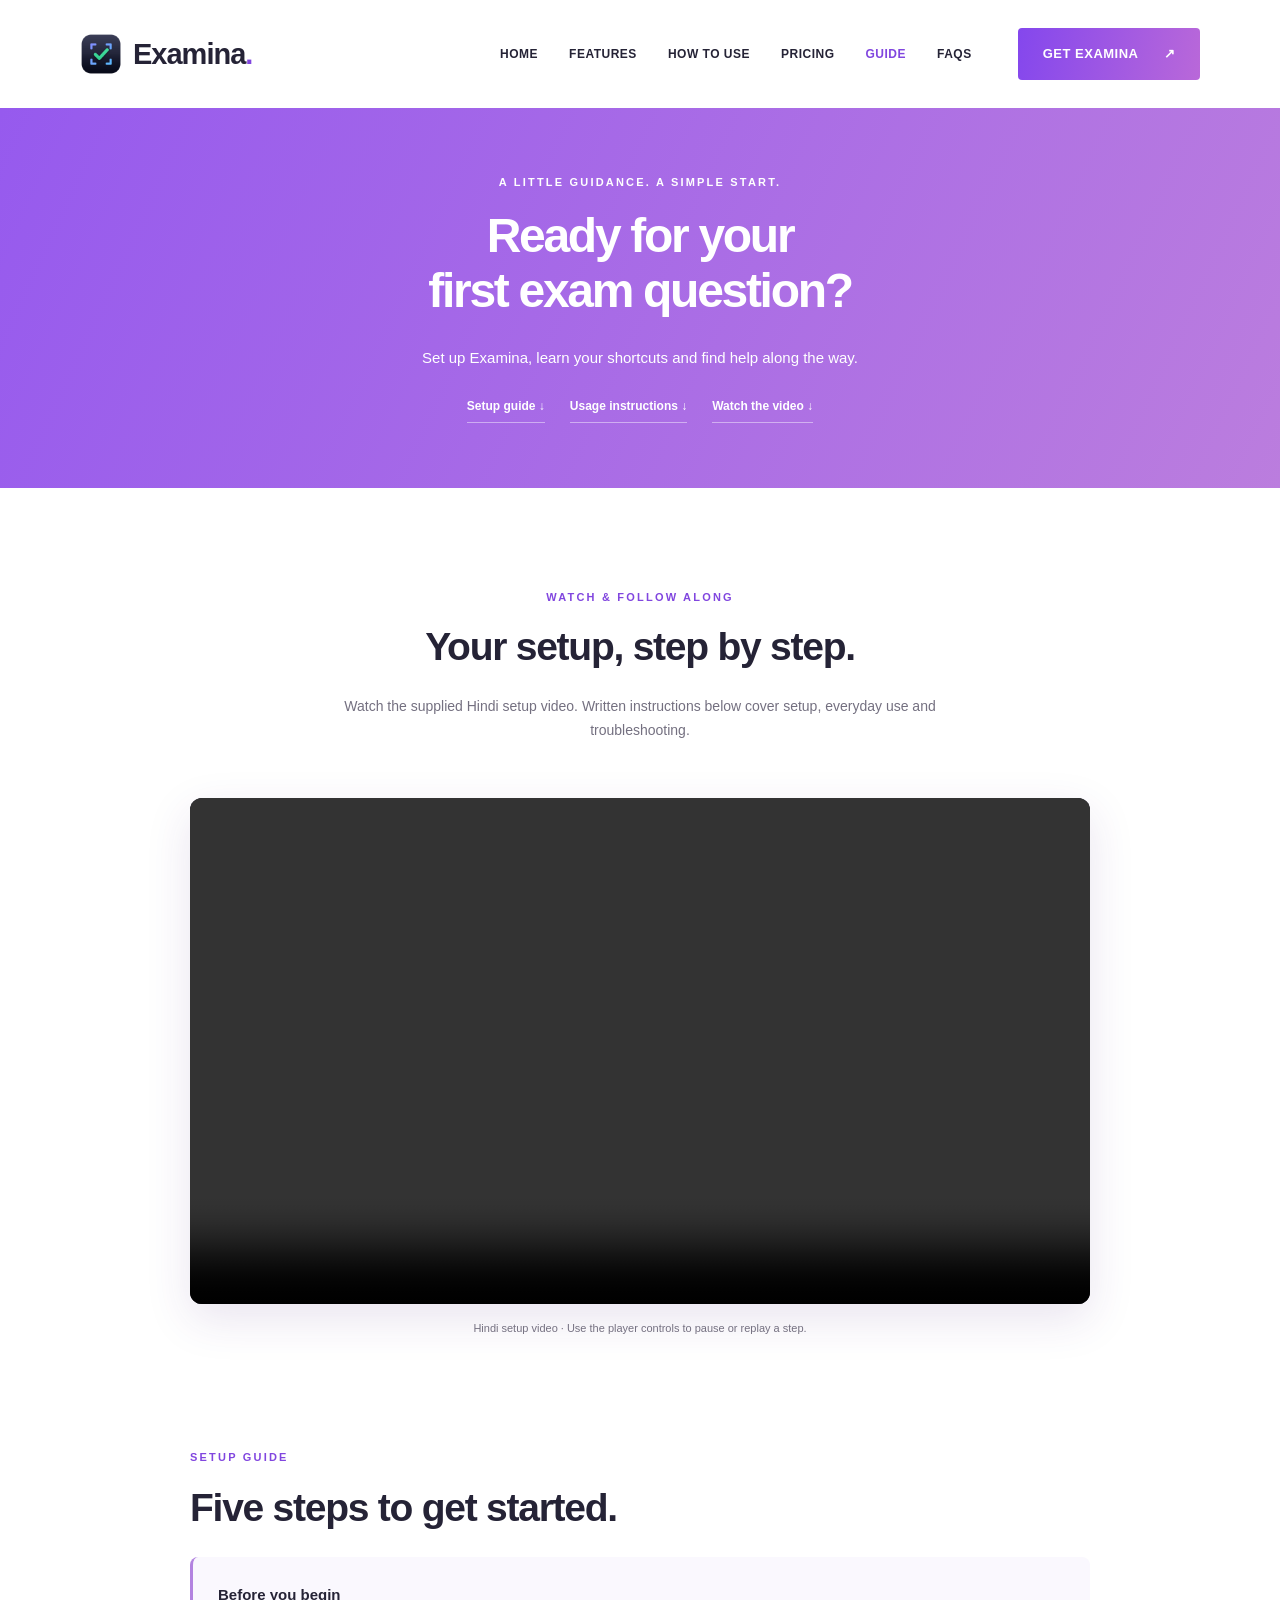
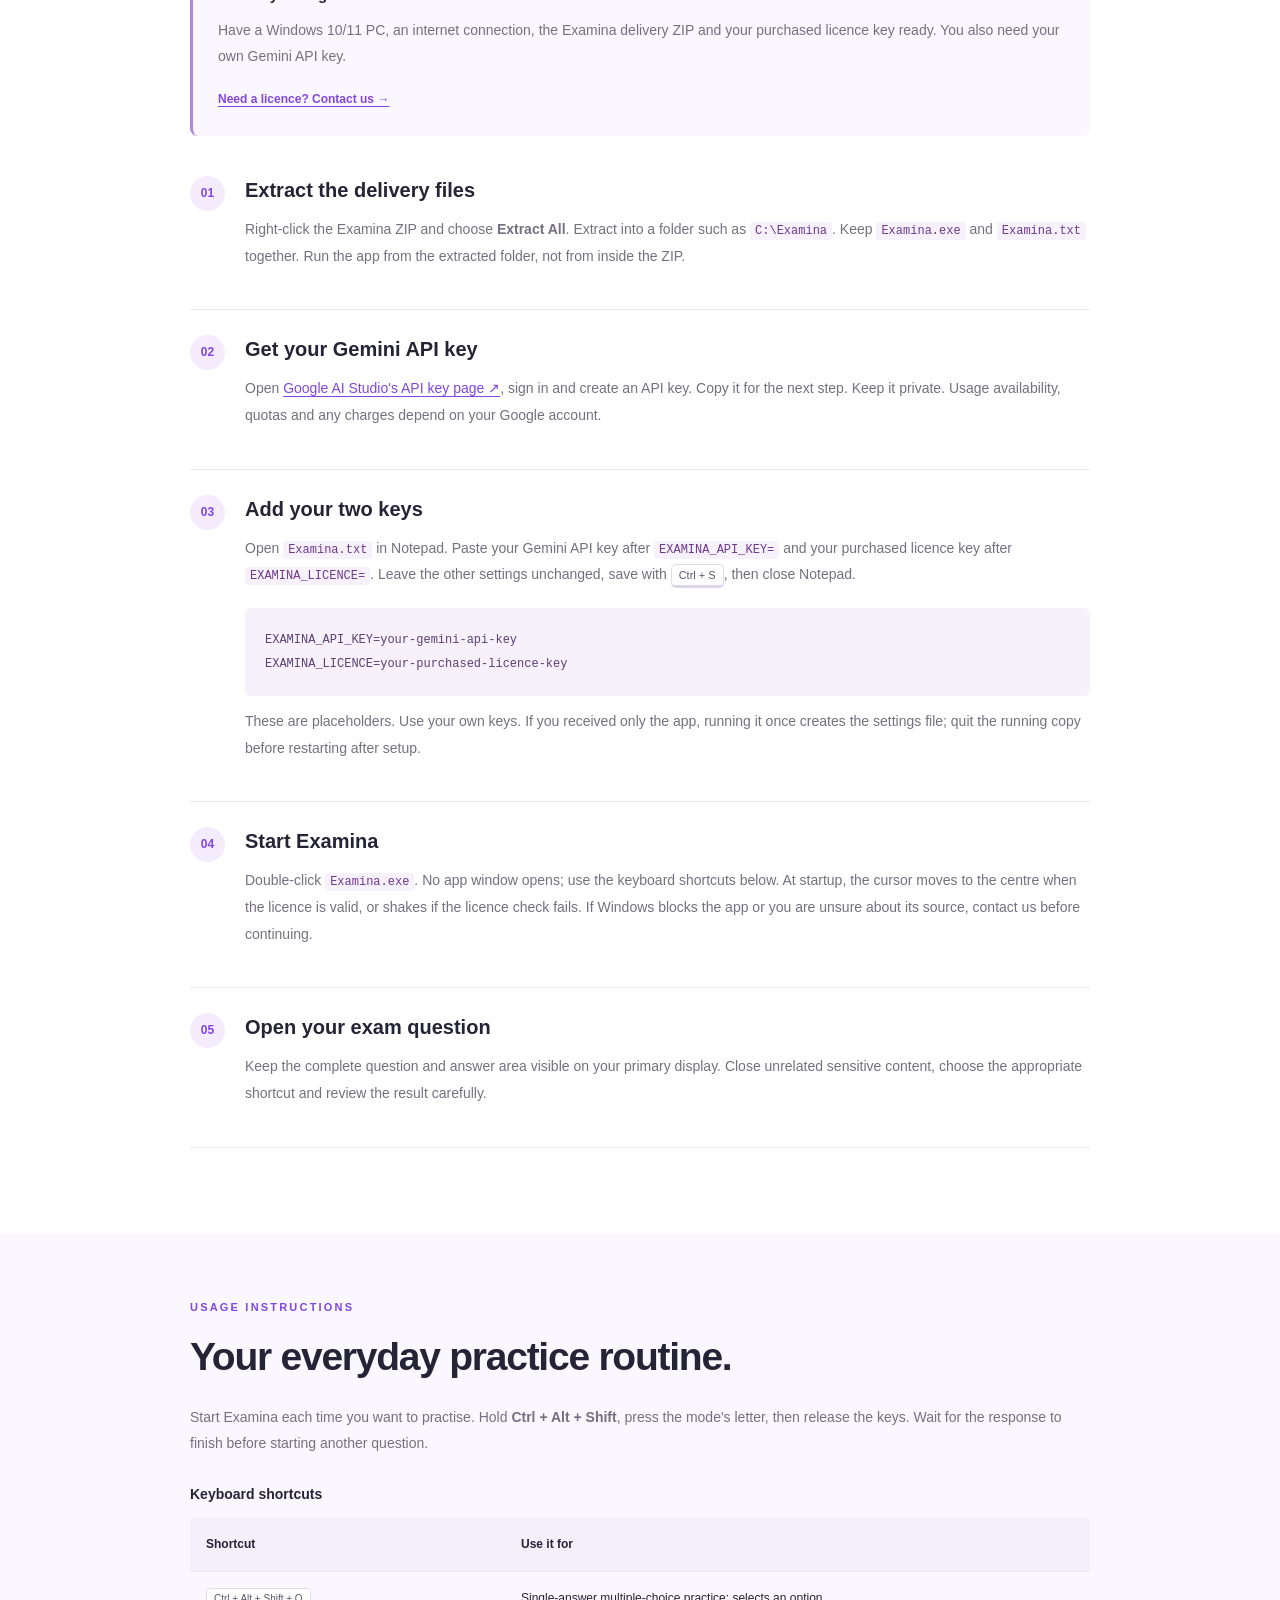
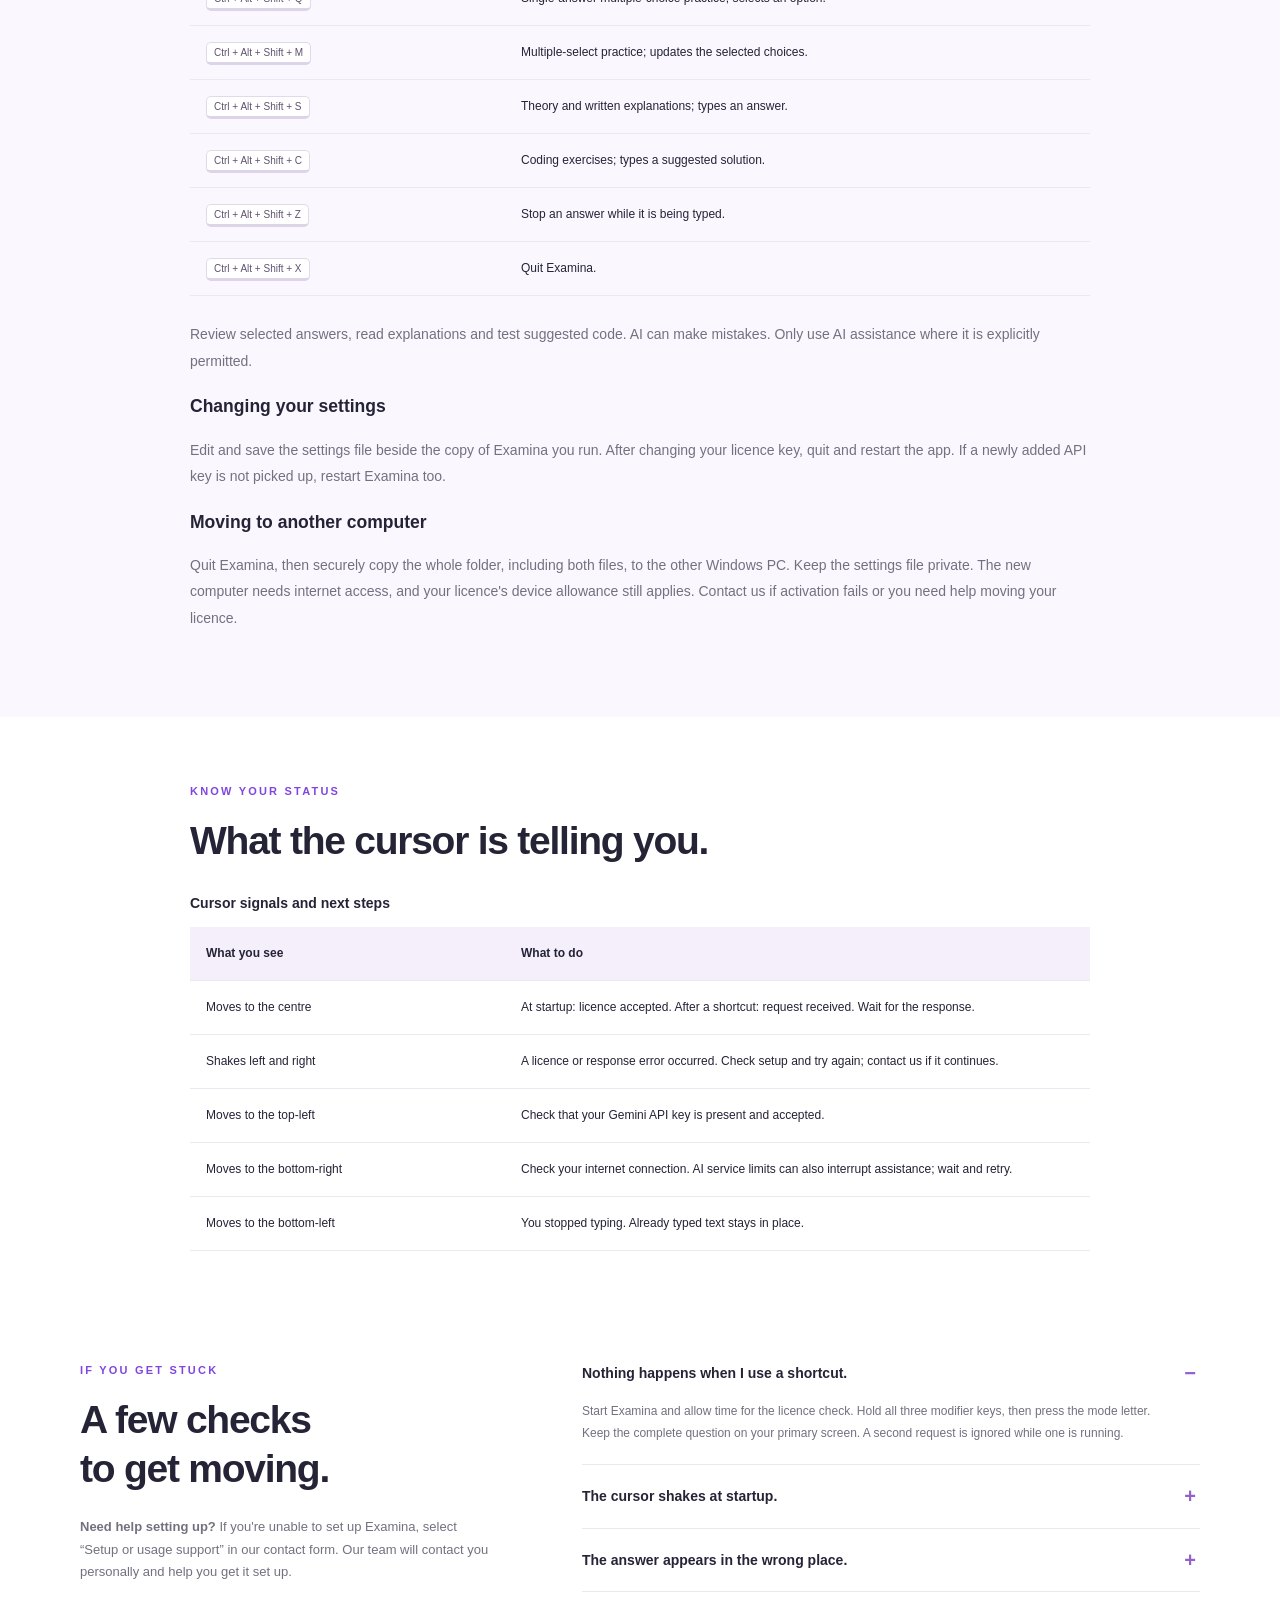
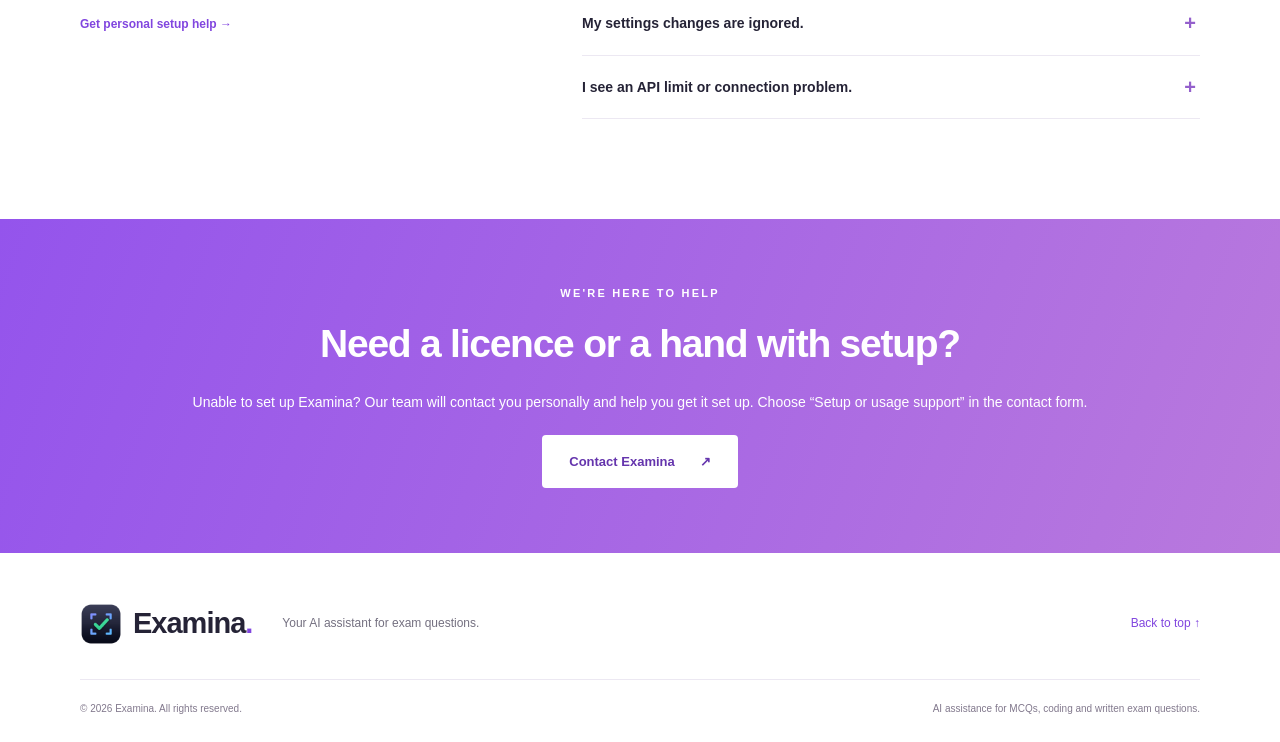
==== guide.html @ 172c23e8 "feat: publish Examina marketing website" ====
<!doctype html>
<html lang="en">
<head>
<meta charset="utf-8"><meta name="viewport" content="width=device-width, initial-scale=1">
<meta name="description" content="Set up Examina on Windows, watch the Hindi setup video, learn the answer shortcuts and find help with common problems.">
<meta name="theme-color" content="#9254ee"><title>Setup &amp; Usage Guide | Examina</title>
<link rel="icon" href="assets/examina.ico" type="image/x-icon"><link rel="stylesheet" href="styles.css"><script src="script.js" defer></script>
</head>
<body>
<a class="skip-link" href="#main">Skip to content</a>
<header><a class="brand" href="index.html#home" aria-label="Examina home"><img class="brand-icon" src="assets/examina.ico" alt="" width="42" height="42">Examina<span class="brand-dot">.</span></a><button class="menu-toggle" aria-label="Open navigation" aria-expanded="false" aria-controls="navigation">Menu <span aria-hidden="true">☰</span></button><nav id="navigation" aria-label="Main navigation"><a href="index.html#home">Home</a><a href="index.html#features">Features</a><a href="index.html#usage">How to use</a><a href="pricing.html">Pricing</a><a href="guide.html" aria-current="page">Guide</a><a href="index.html#faq">FAQs</a><a class="button small" href="index.html#contact">Get Examina <span aria-hidden="true">↗</span></a></nav></header>
<main id="main">
<section class="guide-hero" id="top"><div class="eyebrow light">A LITTLE GUIDANCE. A SIMPLE START.</div><h1>Ready for your<br>first exam question?</h1><p>Set up Examina, learn your shortcuts and find help along the way.</p><div class="guide-links"><a href="#setup">Setup guide ↓</a><a href="#instructions">Usage instructions ↓</a><a href="#video">Watch the video ↓</a></div></section>
<section class="section guide-video" id="video"><div class="section-heading"><div class="eyebrow">WATCH &amp; FOLLOW ALONG</div><h2>Your setup, step by step.</h2><p>Watch the supplied Hindi setup video. Written instructions below cover setup, everyday use and troubleshooting.</p></div><video controls playsinline preload="metadata" aria-label="Examina setup guide video in Hindi"><source src="assets/Examina_सेटअप_गाइड.mp4" type="video/mp4">Your browser cannot play this video. <a href="assets/Examina_सेटअप_गाइड.mp4">Open the setup video</a>, or follow the written guide below.</video><p class="video-note">Hindi setup video · Use the player controls to pause or replay a step.</p></section>
<section class="section guide-content" id="setup"><div class="eyebrow">SETUP GUIDE</div><h2>Five steps to get started.</h2><div class="guide-requirements"><strong>Before you begin</strong><p>Have a Windows 10/11 PC, an internet connection, the Examina delivery ZIP and your purchased licence key ready. You also need your own Gemini API key.</p><a class="inline-link" href="index.html#contact">Need a licence? Contact us →</a></div><ol class="guide-steps"><li><h3>Extract the delivery files</h3><p>Right-click the Examina ZIP and choose <strong>Extract All</strong>. Extract into a folder such as <code>C:\Examina</code>. Keep <code>Examina.exe</code> and <code>Examina.txt</code> together. Run the app from the extracted folder, not from inside the ZIP.</p></li><li><h3>Get your Gemini API key</h3><p>Open <a href="https://aistudio.google.com/apikey" target="_blank" rel="noopener noreferrer">Google AI Studio's API key page ↗</a>, sign in and create an API key. Copy it for the next step. Keep it private. Usage availability, quotas and any charges depend on your Google account.</p></li><li><h3>Add your two keys</h3><p>Open <code>Examina.txt</code> in Notepad. Paste your Gemini API key after <code>EXAMINA_API_KEY=</code> and your purchased licence key after <code>EXAMINA_LICENCE=</code>. Leave the other settings unchanged, save with <kbd>Ctrl + S</kbd>, then close Notepad.</p><pre aria-label="Example settings using placeholders">EXAMINA_API_KEY=your-gemini-api-key
EXAMINA_LICENCE=your-purchased-licence-key</pre><p>These are placeholders. Use your own keys. If you received only the app, running it once creates the settings file; quit the running copy before restarting after setup.</p></li><li><h3>Start Examina</h3><p>Double-click <code>Examina.exe</code>. No app window opens; use the keyboard shortcuts below. At startup, the cursor moves to the centre when the licence is valid, or shakes if the licence check fails. If Windows blocks the app or you are unsure about its source, contact us before continuing.</p></li><li><h3>Open your exam question</h3><p>Keep the complete question and answer area visible on your primary display. Close unrelated sensitive content, choose the appropriate shortcut and review the result carefully.</p></li></ol></section>
<section class="shortcuts-section" id="instructions"><div class="section guide-content"><div class="eyebrow">USAGE INSTRUCTIONS</div><h2>Your everyday practice routine.</h2><p>Start Examina each time you want to practise. Hold <strong>Ctrl + Alt + Shift</strong>, press the mode's letter, then release the keys. Wait for the response to finish before starting another question.</p><div class="table-scroll"><table class="guide-table"><caption>Keyboard shortcuts</caption><thead><tr><th scope="col">Shortcut</th><th scope="col">Use it for</th></tr></thead><tbody><tr><td><kbd>Ctrl + Alt + Shift + Q</kbd></td><td>Single-answer multiple-choice practice; selects an option.</td></tr><tr><td><kbd>Ctrl + Alt + Shift + M</kbd></td><td>Multiple-select practice; updates the selected choices.</td></tr><tr><td><kbd>Ctrl + Alt + Shift + S</kbd></td><td>Theory and written explanations; types an answer.</td></tr><tr><td><kbd>Ctrl + Alt + Shift + C</kbd></td><td>Coding exercises; types a suggested solution.</td></tr><tr><td><kbd>Ctrl + Alt + Shift + Z</kbd></td><td>Stop an answer while it is being typed.</td></tr><tr><td><kbd>Ctrl + Alt + Shift + X</kbd></td><td>Quit Examina.</td></tr></tbody></table></div><p>Review selected answers, read explanations and test suggested code. AI can make mistakes. Only use AI assistance where it is explicitly permitted.</p><h3>Changing your settings</h3><p>Edit and save the settings file beside the copy of Examina you run. After changing your licence key, quit and restart the app. If a newly added API key is not picked up, restart Examina too.</p><h3>Moving to another computer</h3><p>Quit Examina, then securely copy the whole folder, including both files, to the other Windows PC. Keep the settings file private. The new computer needs internet access, and your licence's device allowance still applies. Contact us if activation fails or you need help moving your licence.</p></div></section>
<section class="section guide-content" id="cursor-signals"><div class="eyebrow">KNOW YOUR STATUS</div><h2>What the cursor is telling you.</h2><div class="table-scroll"><table class="guide-table"><caption>Cursor signals and next steps</caption><thead><tr><th scope="col">What you see</th><th scope="col">What to do</th></tr></thead><tbody><tr><td>Moves to the centre</td><td>At startup: licence accepted. After a shortcut: request received. Wait for the response.</td></tr><tr><td>Shakes left and right</td><td>A licence or response error occurred. Check setup and try again; contact us if it continues.</td></tr><tr><td>Moves to the top-left</td><td>Check that your Gemini API key is present and accepted.</td></tr><tr><td>Moves to the bottom-right</td><td>Check your internet connection. AI service limits can also interrupt assistance; wait and retry.</td></tr><tr><td>Moves to the bottom-left</td><td>You stopped typing. Already typed text stays in place.</td></tr></tbody></table></div></section>
<section class="section faq guide-faq" id="help"><div><div class="eyebrow">IF YOU GET STUCK</div><h2>A few checks<br>to get moving.</h2><p><strong>Need help setting up?</strong> If you're unable to set up Examina, select “Setup or usage support” in our contact form. Our team will contact you personally and help you get it set up.</p><a class="inline-link" href="index.html?plan=support#contact">Get personal setup help →</a></div><div class="faq-list"><details open><summary>Nothing happens when I use a shortcut.</summary><p>Start Examina and allow time for the licence check. Hold all three modifier keys, then press the mode letter. Keep the complete question on your primary screen. A second request is ignored while one is running.</p></details><details><summary>The cursor shakes at startup.</summary><p>Check your internet connection and the licence key in Examina.txt. Save the file, quit and restart Examina. If it continues, contact us about validity or device allowance. Do not send your keys in the contact form.</p></details><details><summary>The answer appears in the wrong place.</summary><p>Stop typing with Ctrl + Alt + Shift + Z. Make sure the question and answer field are fully visible on your primary display before trying again. Review all answers before using them.</p></details><details><summary>My settings changes are ignored.</summary><p>Save Examina.txt and make sure it is beside the Examina.exe you actually started. Quit and restart after a licence change or if a newly added key is not picked up.</p></details><details><summary>I see an API limit or connection problem.</summary><p>Check your internet connection and your API account's usage limits. Wait before retrying. If the issue continues, contact us with a description of what happened, without sharing API keys, licence keys or sensitive screen content.</p></details></div></section>
<section class="purchase-section"><div class="eyebrow light">WE'RE HERE TO HELP</div><h2>Need a licence or a hand with setup?</h2><p>Unable to set up Examina? Our team will contact you personally and help you get it set up. Choose “Setup or usage support” in the contact form.</p><a class="button white" href="index.html#contact">Contact Examina <span aria-hidden="true">↗</span></a></section>
</main><footer><div class="footer-top"><a class="brand" href="index.html#home"><img class="brand-icon" src="assets/examina.ico" alt="" width="42" height="42">Examina<span class="brand-dot">.</span></a><p>Your AI assistant for exam questions.</p><a href="#top">Back to top ↑</a></div><div class="footer-bottom"><span>© <span id="year">2026</span> Examina. All rights reserved.</span><span>AI assistance for MCQs, coding and written exam questions.</span></div></footer>
</body></html>
---- styles.css ----
:root{--ink:#252336;--muted:#747080;--purple:#8146df;--line:#ece8f2;--soft:#faf8fe}*{box-sizing:border-box}html{scroll-behavior:smooth;scroll-padding-top:30px}body{margin:0;color:var(--ink);background:#fff;font-family:"Segoe UI",Arial,sans-serif;font-size:15px;line-height:1.75}a{color:inherit;text-decoration:none}button,input,textarea{font:inherit}a:focus-visible,button:focus-visible,summary:focus-visible{outline:3px solid #6730bd;outline-offset:5px}header{max-width:1180px;height:108px;padding:0 30px;margin:auto;display:flex;align-items:center;justify-content:space-between}.brand{display:flex;align-items:center;font-size:29px;font-weight:750;letter-spacing:-1px}.brand-icon{display:block;width:42px;height:42px;object-fit:contain;flex-shrink:0;margin-right:11px}.brand-dot{color:var(--purple)}nav{display:flex;align-items:center;gap:31px;font-size:12px;font-weight:650;text-transform:uppercase;letter-spacing:.5px}nav>a:hover,.inline-link:hover{color:var(--purple)}.button{display:inline-flex;align-items:center;justify-content:center;gap:25px;padding:17px 27px;border:0;border-radius:4px;background:linear-gradient(100deg,#8447ed,#b968d9);color:#fff;font-weight:650;font-size:13px;line-height:1.5;cursor:pointer;transition:transform .2s,box-shadow .2s}.button:hover{transform:translateY(-2px);box-shadow:0 8px 25px #7937ce26}.button.small{padding:16px 25px;margin-left:15px}.button.white{background:#fff;color:#6535ad}.menu-toggle{display:none}.hero{position:relative;isolation:isolate;overflow:hidden;background:linear-gradient(115deg,#9863f2 5%,#a16aee 50%,#c785e5 100%);color:#fff}.hero:before,.hero:after{content:"";position:absolute;z-index:-1;width:145%;height:950px;border-radius:50%;pointer-events:none;transform:rotate(-28deg);top:-690px;left:-35%;background:#e7b3ee70;box-shadow:0 45px 0 #ce99ed45,0 95px 0 #bc83ed30}.hero:after{width:100%;height:900px;left:45%;top:100px;background:#8d4ce81c;box-shadow:0 -40px 0 #be8af02a}.hero-inner{max-width:1180px;min-height:650px;margin:auto;padding:90px 30px 85px;display:grid;grid-template-columns:1fr 1.12fr;align-items:center;gap:65px}.eyebrow{font-size:11px;font-weight:750;letter-spacing:2.2px;color:var(--purple);margin-bottom:16px}.eyebrow.light{color:#fff}h1{font-size:clamp(40px,4.2vw,58px);font-weight:550;letter-spacing:-2.3px;line-height:1.15;margin:0 0 26px}h1 em{font-style:normal;color:#fff}h2{font-size:39px;line-height:1.25;letter-spacing:-1.25px;font-weight:600;margin:0 0 22px}h3{line-height:1.4}p{color:var(--muted);margin:0 0 20px}.hero-copy>p{color:#fff;max-width:390px;font-size:16px;line-height:1.9}.hero-actions{display:flex;align-items:center;gap:24px;margin-top:32px;flex-wrap:wrap}.text-link{display:flex;align-items:center;gap:10px;font-size:13px;font-weight:600}.play{border:1px solid #ffffff80;border-radius:50%;width:32px;height:32px;display:grid;place-items:center}.hero-footnote{display:flex;gap:24px;margin-top:32px;font-size:12px;color:#fff}.practice-scene{position:relative;min-width:0;padding:30px 0}.practice-paper{background:#fff;color:var(--ink);border-radius:10px;box-shadow:0 30px 70px #50258c38;transform:rotate(-3deg);border:6px solid #ffffff45;background-clip:padding-box}.paper-top{display:flex;justify-content:space-between;gap:10px;align-items:center;padding:13px 17px;background:#f5f2fa;border-radius:5px 5px 0 0;font-size:9px;color:#80758f;letter-spacing:1px}.paper-dots{color:#c5a6ea;letter-spacing:2px}.paper-content{padding:27px}.practice-meta{display:flex;align-items:center;justify-content:space-between;gap:10px;color:#8d8798;font-size:8px;letter-spacing:.7px}.badge{padding:4px 9px;border-radius:20px;background:#edf8f1;color:#398458;white-space:nowrap}.paper-content h3{font-size:29px;font-weight:600;letter-spacing:-.9px;margin:18px 0}.sample-question{font-size:12px;line-height:1.7;color:#625d70}.sample-option{font-size:11px;display:flex;align-items:center;gap:11px;padding:10px 12px;border:1px solid #ece7f3;border-radius:5px;margin:9px 0}.sample-option>span{display:grid;place-items:center;border:1px solid #ddd6e7;border-radius:50%;height:21px;width:21px;font-size:9px}.sample-option.selected{background:#f5edff;border-color:#c5a0ef;color:#6930b0}.selected b{margin-left:auto}.sample-note{display:flex;gap:12px;margin-top:21px;padding-top:18px;border-top:1px solid var(--line);color:#9860da}.sample-note p{font-size:10px;line-height:1.8;margin:0}.sample-note strong{color:#5b506d;font-weight:600}.floating-label{position:absolute;right:-15px;top:1px;background:#fff;color:#625273;box-shadow:0 8px 25px #6426ad20;border-radius:5px;padding:12px 20px;transform:rotate(3deg);z-index:1;font-size:12px}.floating-label span{color:#8b49df;font-size:20px;margin-right:8px}.shortcut-chip{position:relative;display:flex;align-items:center;justify-content:center;flex-wrap:wrap;gap:5px;background:#fff;color:#81738f;border-radius:6px;padding:14px;box-shadow:0 15px 35px #50258c26;margin:-5px 20px 0;transform:rotate(2deg);font-size:10px}.shortcut-chip>span{margin-left:8px}kbd{font-family:inherit;border:1px solid #e1dae9;border-bottom:3px solid #ddd4e9;border-radius:5px;background:#fff;padding:4px 7px;font-size:11px;color:#61526f;white-space:nowrap}.illustration-caption{color:#fff;text-align:center;font-size:10px;margin:20px 0 0}.use-notice{max-width:1120px;margin:0 auto;padding:28px 0;display:flex;gap:16px;align-items:center;border-bottom:1px solid var(--line)}.notice-icon{flex-shrink:0;border-radius:50%;width:33px;height:33px;display:grid;place-items:center;background:#f3ebfe;color:#7b41cb;font-weight:700}.use-notice p{font-size:12px;margin:0;flex:1}.use-notice strong{color:#564567}.use-notice a{font-size:11px;color:var(--purple);white-space:nowrap}.section{max-width:1180px;padding:100px 30px;margin:auto}.section-heading{text-align:center;max-width:630px;margin:0 auto 55px}.section-heading p{font-size:14px}.feature-grid{display:grid;grid-template-columns:repeat(3,1fr);gap:30px}.feature-grid article{padding:10px 24px 15px;text-align:center}.feature-icon{font-size:30px;color:#a469dd;display:grid;place-items:center;background:#f7f1fd;border-radius:18px;height:65px;width:65px;margin:0 auto 25px}.feature-grid h3{font-size:19px;font-weight:600;margin:0 0 17px}.feature-grid p{font-size:13px;line-height:1.9}.feature-tag{font-size:9px;letter-spacing:1.3px;color:#8d6ba7;font-weight:650}.usage{display:grid;grid-template-columns:1fr 1fr;align-items:center;gap:100px;padding-top:45px}.setup-art{background:linear-gradient(145deg,#f9f4ff,#f5f4fc);padding:42px 35px;border-radius:55px 7px 55px 7px}.setup-art h3{font-size:25px;letter-spacing:-.6px;font-weight:600;margin:0 0 30px}.setup-row{background:#fff;box-shadow:0 8px 20px #5e328507;display:flex;gap:14px;align-items:center;padding:17px;margin:13px 0;border-radius:6px}.setup-row>span{font-size:12px;color:#9460c5;background:#f5eefd;padding:7px;border-radius:50%}.setup-row strong{font-weight:600;font-size:13px}.setup-row p{font-size:10px;margin:2px 0 0}.setup-row b{margin-left:auto;color:#8c61b8;font-size:12px}.setup-footer{color:#977da9;font-size:11px;margin-top:28px;text-align:center}.steps{list-style:none;counter-reset:step;padding:0;margin:30px 0}.steps li{position:relative;counter-increment:step;padding-left:43px;margin:22px 0}.steps li:before{content:counter(step,decimal-leading-zero);position:absolute;left:0;top:0;font-size:12px;color:#9b68cf;border-bottom:1px solid #d6b7f2;padding-bottom:5px}.steps h3{font-weight:600;font-size:16px;margin:0 0 8px}.steps p{font-size:12px;line-height:1.9;margin:0}.inline-link{font-size:12px;font-weight:650;color:var(--purple)}.shortcuts-section{background:var(--soft)}.shortcut-grid{display:grid;grid-template-columns:repeat(4,1fr);gap:25px;text-align:center}.shortcut-grid kbd{display:inline-grid;place-items:center;width:55px;height:55px;font-size:23px;color:var(--purple);box-shadow:0 8px 20px #67349b0a}.shortcut-grid h3{font-size:16px;font-weight:600;margin:18px 0 10px}.shortcut-grid p{font-size:12px;margin:0}.control-strip{display:flex;justify-content:center;gap:40px;margin-top:43px;padding-top:30px;border-top:1px solid var(--line)}.control-strip p{font-size:12px;margin:0;display:flex;align-items:center;gap:10px}.responsible{display:grid;grid-template-columns:.7fr 1fr;gap:80px;align-items:center}.responsible-symbol{display:grid;place-items:center;aspect-ratio:1;font-size:150px;color:#a16ade;background:radial-gradient(circle,#f3e7ff 0 48%,#faf6fe 49% 64%,transparent 65%);transform:rotate(-15deg)}.responsible p{font-size:13px;max-width:510px}.restriction{border-left:3px solid #a364dc;padding:12px 17px;background:#faf6ff;color:#6e3b91;border-radius:0 5px 5px 0}.faq{display:grid;grid-template-columns:.8fr 1.2fr;gap:90px;padding-top:35px}.faq>div>p{font-size:13px}.faq-list details{border-bottom:1px solid var(--line);padding:19px 0}.faq-list details:first-child{padding-top:0}.faq-list summary{cursor:pointer;list-style:none;position:relative;font-size:14px;font-weight:600;padding-right:30px}.faq-list summary::-webkit-details-marker{display:none}.faq-list summary:after{content:"+";position:absolute;right:4px;color:#9460cc;font-size:20px;top:-5px}.faq-list details[open] summary:after{content:"−"}.faq-list details p{font-size:12px;margin:14px 30px 0 0;line-height:1.9}.contact{background:linear-gradient(110deg,#9454ec,#b979dd);color:#fff;position:relative;overflow:hidden}.contact-inner{max-width:1180px;margin:auto;padding:80px 30px;display:grid;grid-template-columns:1fr 1fr;gap:100px;align-items:center}.contact h2{font-size:40px}.contact-inner>div>p{color:#fff;font-size:14px;max-width:380px}.availability{display:inline-block;border:1px solid #ffffff70;border-radius:25px;padding:8px 15px;font-size:11px;margin-top:12px}form{background:#fff;padding:33px;border-radius:8px;color:var(--ink);box-shadow:0 15px 40px #6b339421}form h3{font-size:24px;margin:0 0 6px;font-weight:600}form>p{font-size:12px}fieldset{border:0;margin:0;padding:0;min-width:0}label{display:block;font-size:11px;font-weight:600;margin:13px 0}input,textarea{display:block;width:100%;margin-top:6px;border:1px solid #e5dfed;border-radius:4px;padding:11px;background:#faf9fc;color:#81798c;font-size:12px;resize:vertical}fieldset:disabled{opacity:.7}button:disabled,fieldset:disabled button{cursor:not-allowed;transform:none;box-shadow:none}#form-status{margin:15px 0 0;font-size:11px;line-height:1.7}footer{max-width:1180px;margin:auto;padding:45px 30px 25px}.footer-top{display:flex;align-items:center;gap:30px;padding-bottom:30px}.footer-top p{font-size:12px;margin:0;flex:1}.footer-top>a:last-child{font-size:12px;color:var(--purple)}.footer-bottom{border-top:1px solid var(--line);padding-top:20px;display:flex;justify-content:space-between;gap:25px;font-size:10px;color:#82798d}.sr-only{position:absolute;width:1px;height:1px;overflow:hidden;clip-path:inset(50%);white-space:nowrap}.skip-link{position:absolute;top:-100px;left:15px;z-index:10;background:#fff;color:#56259c;padding:12px}.skip-link:focus{top:10px}
@media(min-width:1500px){.hero-inner{min-height:730px}}
@media(max-width:1050px){.hero-inner{gap:35px}.hero-actions{gap:16px}.usage,.contact-inner{gap:50px}.use-notice{margin:0 30px}.faq{gap:45px}nav{gap:20px}.button.small{margin-left:0}.floating-label{right:0}.practice-meta{font-size:7px}}
@media(max-width:760px){header{height:82px;padding:0 22px;position:relative;z-index:5}.brand{font-size:25px}.brand-icon{width:35px;height:35px}.menu-toggle{display:flex;gap:10px;align-items:center;background:#f5eefc;border:0;padding:9px 13px;border-radius:4px;color:#6f3dac;font-size:12px}nav{display:none;position:absolute;left:0;right:0;top:82px;padding:25px;background:#fff;box-shadow:0 20px 30px #4f2e6d15;align-items:stretch}nav.open{display:flex;flex-direction:column;gap:22px}nav .button{align-self:flex-start}.hero-inner{grid-template-columns:1fr;padding:58px 25px 40px;gap:35px}.hero-copy{max-width:500px}h1{font-size:46px}.hero-copy>p{font-size:15px}.practice-scene{max-width:470px;width:100%;margin:0 auto}.practice-paper{transform:rotate(-2deg)}.hero-footnote{margin-top:25px}.use-notice{margin:0 22px;align-items:flex-start;flex-wrap:wrap;padding:24px 0;gap:10px}.use-notice p{flex-basis:calc(100% - 43px);font-size:11px}.use-notice a{margin-left:43px}.section{padding:65px 25px}.section-heading{margin-bottom:35px}h2{font-size:32px}.feature-grid{grid-template-columns:1fr;gap:30px}.feature-grid article{max-width:440px;margin:auto}.feature-grid h3{margin-bottom:10px}.feature-icon{margin-bottom:15px}.usage{grid-template-columns:1fr;gap:40px;padding-top:5px}.setup-art{padding:30px 24px}.usage-copy{max-width:520px}.shortcut-grid{grid-template-columns:1fr 1fr;gap:30px 20px}.control-strip{flex-direction:column;gap:17px;align-items:center}.control-strip kbd{font-size:10px}.responsible{grid-template-columns:1fr;gap:20px}.responsible-symbol{width:170px;font-size:90px;margin:auto}.faq{grid-template-columns:1fr;gap:25px;padding-top:15px}.contact-inner{grid-template-columns:1fr;padding:60px 25px;gap:35px}.contact h2{font-size:33px}form{padding:25px}.footer-top{flex-wrap:wrap;gap:15px}.footer-top p{flex-basis:100%;order:3}.footer-bottom{flex-direction:column;gap:10px}.paper-content{padding:23px}.floating-label{font-size:11px}.shortcut-chip{margin-left:8px;margin-right:8px}.shortcut-chip>span{font-size:9px}.hero:before{height:800px;top:-650px}.hero:after{left:15%;top:200px}.hero-actions .button{padding:15px 20px}.hero-actions{gap:18px}.paper-content h3{font-size:27px}}
@media(prefers-reduced-motion:reduce){html{scroll-behavior:auto}*,*:before,*:after{transition:none!important}}
/* Pricing page */
nav a[aria-current="page"]{color:var(--purple)}.pricing-hero{padding:72px 25px 115px;text-align:center;background:radial-gradient(ellipse at top left,#d3a0ee80,transparent 65%),linear-gradient(115deg,#9155ed,#bb7cde);color:#fff}.pricing-hero h1{font-size:52px;line-height:1.2;letter-spacing:-1.8px;margin-bottom:20px}.pricing-hero p{color:#fff;font-size:15px;max-width:520px;margin:0 auto 24px}.offer-pill{display:inline-block;background:#fff;color:#7540bb;border-radius:30px;padding:7px 19px;font-size:12px;font-weight:700}.pricing-section{padding-top:0;padding-bottom:35px;position:relative;margin-top:-55px}.pricing-grid{display:grid;grid-template-columns:1fr 1fr;gap:32px;max-width:900px;margin:auto}.price-card{border:1px solid #e5ddee;border-radius:14px;overflow:hidden;background:#fff;box-shadow:0 20px 50px #4f2b7712}.price-card-top{background:#f6f0fc;padding:29px 32px 25px;position:relative}.price-card-top .eyebrow{font-size:12px;margin-bottom:9px;letter-spacing:1.5px}.price-card-top h2{font-size:36px;margin-bottom:7px}.price-card-top p{font-size:12px;margin:0}.price-card-body{padding:30px 32px}.price-offer{display:flex;gap:18px;align-items:center}.price-offer>span{background:#e7f7ed;color:#16834a;border-radius:25px;font-size:11px;font-weight:750;padding:6px 13px}.price-offer del{font-size:20px;color:#918799;text-decoration-color:#a98cbf}.price-amount{display:flex;align-items:baseline;gap:10px;margin:17px 0 0}.price-amount strong{font-size:63px;letter-spacing:-2px;line-height:1.3;color:var(--ink);font-weight:700}.price-amount>span{font-size:16px}.price-validity{font-size:11px;margin:5px 0 24px}.plan-features{list-style:none;padding:24px 0 0;margin:0 0 27px;border-top:1px solid var(--line)}.plan-features li{position:relative;padding-left:28px;margin-bottom:19px}.plan-features li:before{content:"✓";position:absolute;left:0;color:#229965;font-weight:750}.plan-features strong{display:block;font-size:13px;font-weight:650}.plan-features span{display:block;font-size:12px;color:var(--muted);margin-top:5px;line-height:1.8}.price-button{width:100%}.featured-plan{border:2px solid #ab79df}.featured-plan .price-card-top{background:linear-gradient(110deg,#8c4ee5,#aa67d9);color:#fff}.featured-plan .eyebrow,.featured-plan .price-card-top p{color:#fff}.value-badge{position:absolute;right:22px;top:24px;background:#fff0ba;color:#715207;padding:4px 10px;border-radius:20px;font-size:9px;font-weight:750;letter-spacing:.5px}.pricing-note{max-width:850px;text-align:center;font-size:11px;line-height:1.9;margin:28px auto 0}.pricing-notice{border-top:1px solid var(--line)}.pricing-faq{padding-top:75px}.purchase-section{text-align:center;background:linear-gradient(110deg,#9454ec,#b979dd);color:#fff;padding:65px 25px}.purchase-section p{color:#fff;font-size:14px}.purchase-section .availability{display:table;margin:15px auto 25px}.purchase-section .button{margin:auto}
@media(max-width:1050px) and (min-width:761px){nav{gap:14px;font-size:11px}nav .button.small{padding:14px 17px}}
@media(max-width:760px){.pricing-hero{padding:50px 25px 95px}.pricing-hero h1{font-size:38px;letter-spacing:-1.2px}.pricing-hero p{font-size:13px}.pricing-section{padding-top:0;padding-bottom:30px;margin-top:-45px}.pricing-grid{grid-template-columns:1fr;gap:25px;max-width:440px}.price-card-top,.price-card-body{padding:25px}.price-amount strong{font-size:58px}.pricing-faq{padding-top:55px}.pricing-notice{margin:0 25px}.price-validity{font-size:10px}.value-badge{right:20px;top:23px}.purchase-section h2{font-size:32px}}
/* Contact and guides */
select{font:inherit;display:block;width:100%;margin-top:6px;border:1px solid #e5dfed;border-radius:4px;padding:11px;background:#faf9fc;color:var(--ink);font-size:12px}input:focus-visible,textarea:focus-visible,select:focus-visible{outline:2px solid var(--purple);outline-offset:2px}.honeypot{position:absolute;left:-10000px;width:1px;height:1px;overflow:hidden}.form-consent{font-size:10px;line-height:1.8;margin:15px 0}.success{color:#167046}.error{color:#a52637}.guide-hero{padding:65px 25px;text-align:center;background:linear-gradient(115deg,#965aee,#bb7dde);color:#fff}.guide-hero h1{font-size:48px}.guide-hero p{color:#fff;max-width:550px;margin:0 auto 25px}.guide-links{display:flex;justify-content:center;flex-wrap:wrap;gap:25px;font-size:12px;font-weight:650}.guide-links a{border-bottom:1px solid #ffffff70;padding-bottom:5px}.guide-video{padding-bottom:45px}.guide-video video{display:block;width:100%;max-width:900px;max-height:600px;margin:auto;border-radius:12px;background:#191529;box-shadow:0 15px 45px #51298020;aspect-ratio:16/9;object-fit:contain}.video-note{text-align:center;font-size:11px;margin:15px 0 0}.guide-content{max-width:960px;padding-top:65px;padding-bottom:65px}.guide-content p{font-size:14px;line-height:1.9}.guide-content a:not(.button){color:var(--purple);text-decoration:underline;text-underline-offset:3px}.guide-requirements{padding:25px;background:var(--soft);border-radius:8px;margin:25px 0 35px;border-left:3px solid #b383e0}.guide-requirements p{margin:8px 0 15px}.guide-steps{counter-reset:guide;list-style:none;margin:0;padding:0}.guide-steps li{counter-increment:guide;position:relative;padding:5px 0 20px 55px;margin-bottom:20px;border-bottom:1px solid var(--line)}.guide-steps li:before{content:counter(guide,decimal-leading-zero);position:absolute;left:0;top:5px;border-radius:50%;background:#f4ebfd;color:var(--purple);width:35px;height:35px;display:grid;place-items:center;font-size:12px;font-weight:650}.guide-steps h3{margin:0 0 12px;font-size:20px;font-weight:600}.guide-content code{overflow-wrap:anywhere;font-size:12px;color:#6e398d;background:#f7f1fc;padding:2px 5px;border-radius:3px}.guide-content pre{white-space:pre-wrap;overflow-wrap:anywhere;background:#f6f1fb;color:#5b4074;padding:20px;border-radius:6px;font-size:12px;line-height:2}.table-scroll{overflow-x:auto;margin:25px 0;max-width:100%}.guide-table{border-collapse:collapse;width:100%;text-align:left;font-size:12px}.guide-table caption{text-align:left;font-weight:650;font-size:14px;padding-bottom:12px}.guide-table th,.guide-table td{padding:16px;border-bottom:1px solid var(--line);vertical-align:top}.guide-table th{background:#f5effc;font-weight:650}.guide-table td:first-child{width:35%}.guide-table kbd{font-size:10px}.guide-faq{padding-top:20px}.guide-faq .inline-link{display:inline-block;margin-top:10px}
@media(min-width:761px) and (max-width:1050px){header{padding-left:20px;padding-right:20px}nav{gap:11px;font-size:10px}nav .button.small{padding:13px}.brand{font-size:25px}}
@media(max-width:760px){.guide-hero{padding:45px 25px}.guide-hero h1{font-size:37px}.guide-hero p{font-size:13px}.guide-links{gap:17px}.guide-video{padding-bottom:20px}.guide-content{padding-top:45px;padding-bottom:45px}.guide-steps li{padding-left:43px}.guide-steps h3{font-size:18px}.guide-content p{font-size:12px}.guide-table th,.guide-table td{padding:12px 8px;font-size:11px}.guide-table kbd{white-space:normal;display:inline-block}.guide-table td:first-child{width:42%}.guide-content pre{font-size:10px;padding:12px}.guide-requirements{padding:20px}.guide-faq{padding-top:10px}}
/* Hero practice slideshow */
.practice-slides{display:grid;align-items:start}.practice-slide{grid-area:1/1;min-width:0}.practice-slide[hidden]{display:block;visibility:hidden;pointer-events:none}.practice-carousel .practice-paper{min-height:455px}.carousel-controls{position:relative;display:flex;justify-content:center;align-items:center;gap:10px;margin:23px 0 0}.carousel-controls[hidden]{display:none}.carousel-controls button{font:inherit;color:#fff;cursor:pointer;border:1px solid #ffffff70;background:#7335b926;border-radius:30px;font-size:10px;min-height:32px;transition:background .2s}.carousel-controls button:hover{background:#ffffff30}.carousel-controls button:focus-visible{outline:3px solid #fff;outline-offset:3px}.carousel-dots{display:flex;gap:5px}.carousel-dots button{padding:6px 12px}.carousel-dots button[aria-current="true"]{background:#fff;color:#7542b0;border-color:#fff;font-weight:650}.carousel-controls .carousel-arrow,.carousel-controls .carousel-pause{width:32px;padding:0;flex-shrink:0;font-size:13px}.sample-code{border:1px solid #e7dff0;border-radius:6px;background:#faf8fd;overflow:hidden;margin-top:12px}.code-heading{display:flex;justify-content:space-between;padding:8px 12px;background:#f0eaf6;color:#93819e;font-size:9px}.sample-code pre{font-family:Consolas,monospace;white-space:pre-wrap;overflow-wrap:anywhere;font-size:10px;line-height:1.9;color:#584d68;padding:13px;margin:0}.code-purple{color:#8b45ba}.code-blue{color:#2872ae}.code-orange{color:#b86a35}.code-comment{color:#9a8ba6}.sample-prose{border-left:3px solid #b280df;background:#faf6fe;padding:14px 15px;border-radius:0 6px 6px 0}.prose-label{font-size:8px;letter-spacing:1px;color:#9a70ba}.sample-prose p{font-size:11px;line-height:1.8;margin:9px 0;color:#6b5b7a}.prose-comparison{display:flex;flex-wrap:wrap;gap:5px;margin-top:12px}.prose-comparison span{font-size:8px;color:#87629e;background:#f0e6f8;padding:4px 7px;border-radius:4px}.practice-carousel .illustration-caption{margin-top:12px}.practice-carousel:focus-visible{outline:2px solid #fff;outline-offset:8px;border-radius:10px}
@media(max-width:1050px) and (min-width:761px){.carousel-controls{gap:6px}.carousel-dots button{padding:6px 8px;font-size:9px}.practice-carousel .practice-paper{min-height:485px}.sample-code pre{font-size:9px}}
@media(max-width:760px){.practice-carousel .practice-paper{min-height:445px}.carousel-controls{gap:6px}.carousel-dots button{padding:6px 9px;font-size:9px}.sample-code pre{font-size:10px}.sample-prose p{font-size:10px}.practice-carousel .paper-content h3{font-size:26px}.practice-carousel .floating-label{right:3px}}
@media(max-width:360px){.carousel-controls{gap:4px}.carousel-dots button{padding:5px 7px}.carousel-controls .carousel-arrow,.carousel-controls .carousel-pause{width:28px}.practice-carousel .practice-paper{min-height:470px}}
/* Illustrative mock assessment and answer reveal */
.exam-progress{display:flex;justify-content:space-between;gap:10px;border-bottom:1px solid #eee8f4;padding:9px 0;margin:0 0 14px;font-size:8px;color:#95869e}.practice-carousel .practice-meta{font-size:8px}.practice-carousel .badge{font-size:8px}.practice-carousel .paper-top{font-size:8px}.practice-carousel .paper-content h3{font-size:28px;margin:17px 0}.demo-status{position:relative;display:grid;align-items:center;min-height:41px;border-top:1px solid #ece6f2;padding-top:14px;margin-top:18px;font-size:10px}.demo-status>span{grid-area:1/1}.demo-done{color:#288254}.demo-working{color:#8853b6;display:none;align-items:center;gap:9px}.demo-working i{width:11px;height:11px;border:2px solid #d8bde9;border-top-color:#8a4db6;border-radius:50%}.demo-placeholder{display:none}.demo-response{position:relative}.demo-enabled .practice-slide:not([hidden]) .demo-working{display:flex;animation:demo-working 2s step-end forwards}.demo-enabled .practice-slide:not([hidden]) .demo-working i{animation:demo-spin .8s linear infinite}.demo-enabled .practice-slide:not([hidden]) .demo-done,.demo-enabled .practice-slide:not([hidden]) .demo-answer{animation:demo-reveal 2s step-end forwards}.demo-enabled .practice-slide:not([hidden]) .demo-response>:not(.demo-placeholder){animation:demo-reveal 2s step-end forwards}.demo-enabled .practice-slide:not([hidden]) .demo-placeholder{display:block;position:absolute;left:15px;top:45px;font-size:11px;color:#a595b3;animation:demo-working 2s step-end forwards}.demo-enabled .practice-slide:not([hidden]) .demo-option{animation:demo-select 2s step-end forwards}.demo-paused .practice-slide *{animation-play-state:paused!important}.demo-complete .practice-slide .demo-working,.demo-complete .practice-slide .demo-placeholder{display:none!important}.demo-complete .practice-slide .demo-done,.demo-complete .practice-slide .demo-answer,.demo-complete .practice-slide .demo-response>:not(.demo-placeholder){animation:none!important;opacity:1}.demo-complete .practice-slide .demo-option{animation:none!important}.practice-carousel .practice-paper{min-height:485px}.practice-carousel .sample-prose{min-height:180px}.practice-carousel .sample-code{min-height:180px}
@keyframes demo-reveal{0%{opacity:0}100%{opacity:1}}@keyframes demo-working{0%{opacity:1}100%{opacity:0;visibility:hidden}}@keyframes demo-select{0%{background:#fff;border-color:#ece7f3;color:#252336}100%{background:#f5edff;border-color:#c5a0ef;color:#6930b0}}@keyframes demo-spin{to{transform:rotate(360deg)}}
@media(max-width:760px){.practice-carousel .paper-content h3{font-size:25px}.practice-carousel .practice-paper{min-height:480px}.exam-progress{font-size:7px}.practice-carousel .practice-meta{font-size:7px}.demo-status{font-size:9px}}
@media(prefers-reduced-motion:reduce){.practice-carousel .demo-working,.practice-carousel .demo-placeholder{display:none!important}.practice-carousel .demo-done,.practice-carousel .demo-answer,.practice-carousel .demo-response>:not(.demo-placeholder),.practice-carousel .demo-option{animation:none!important;opacity:1}}
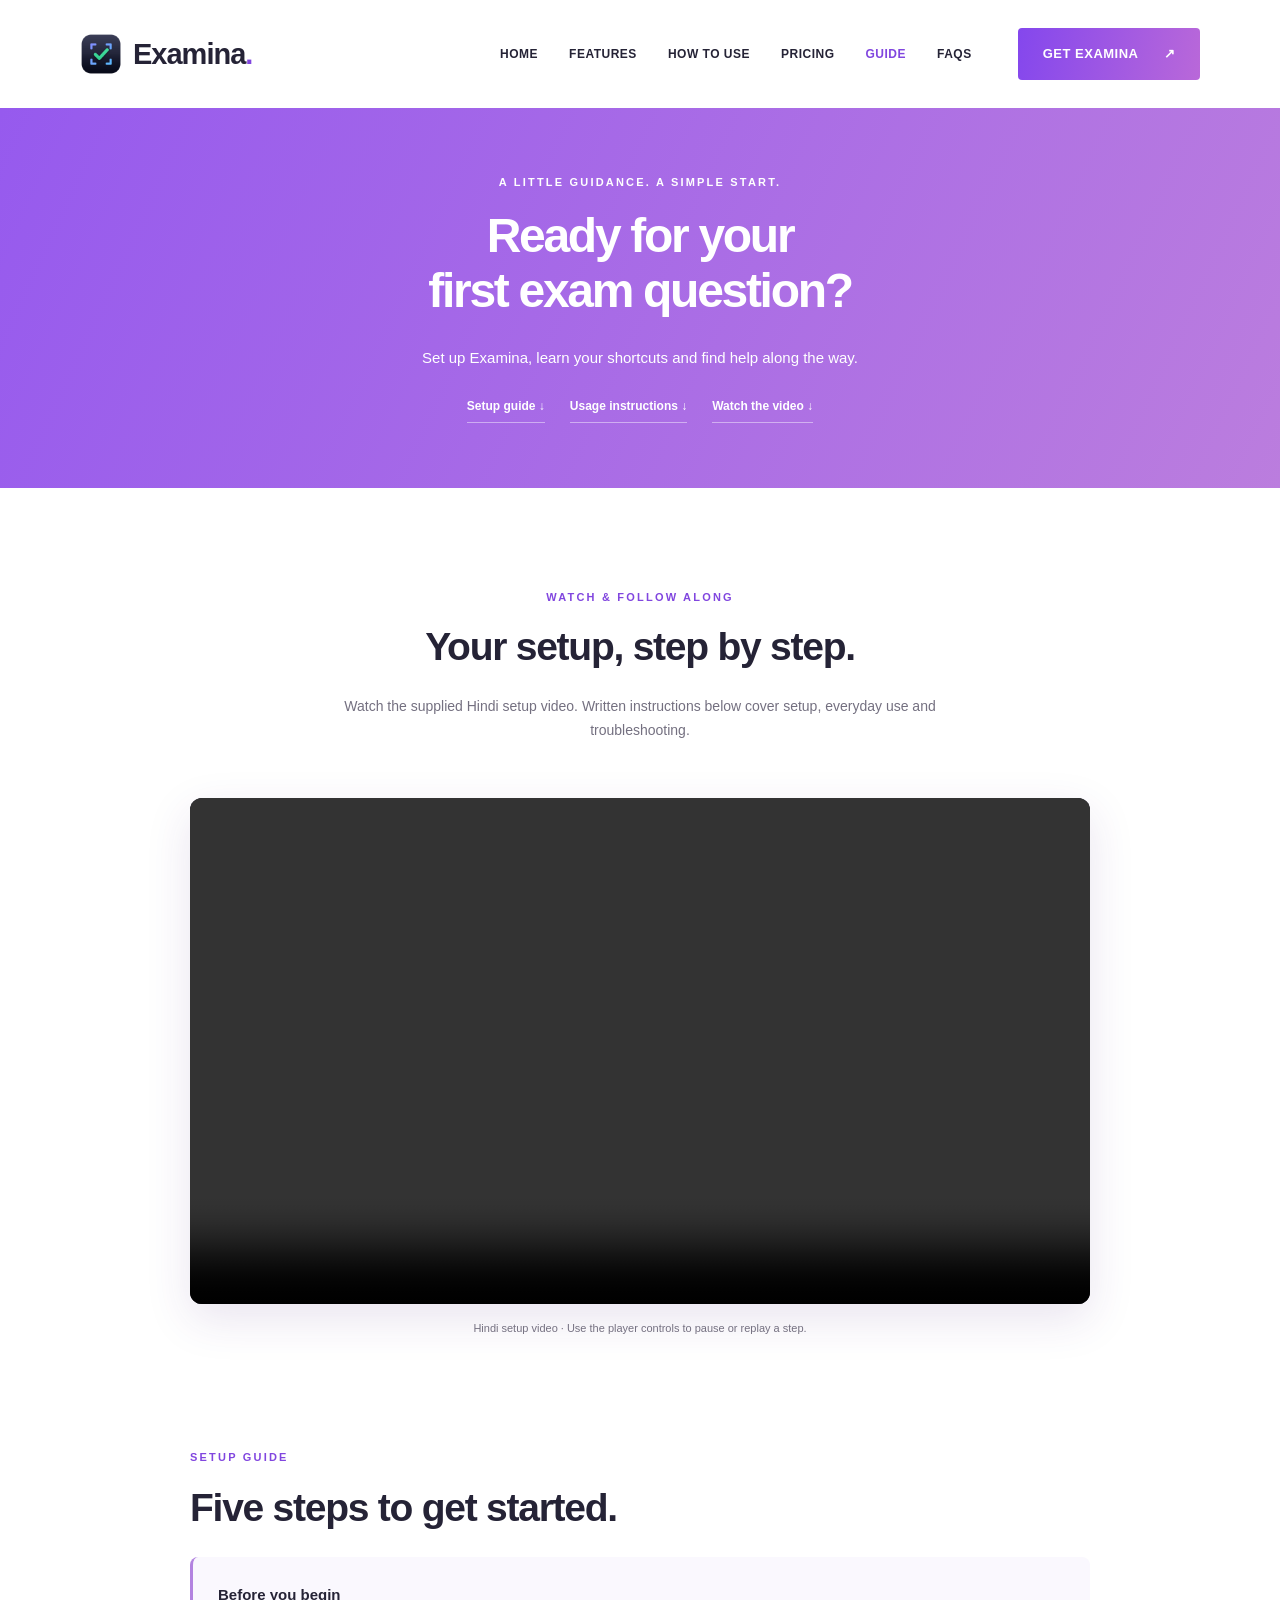
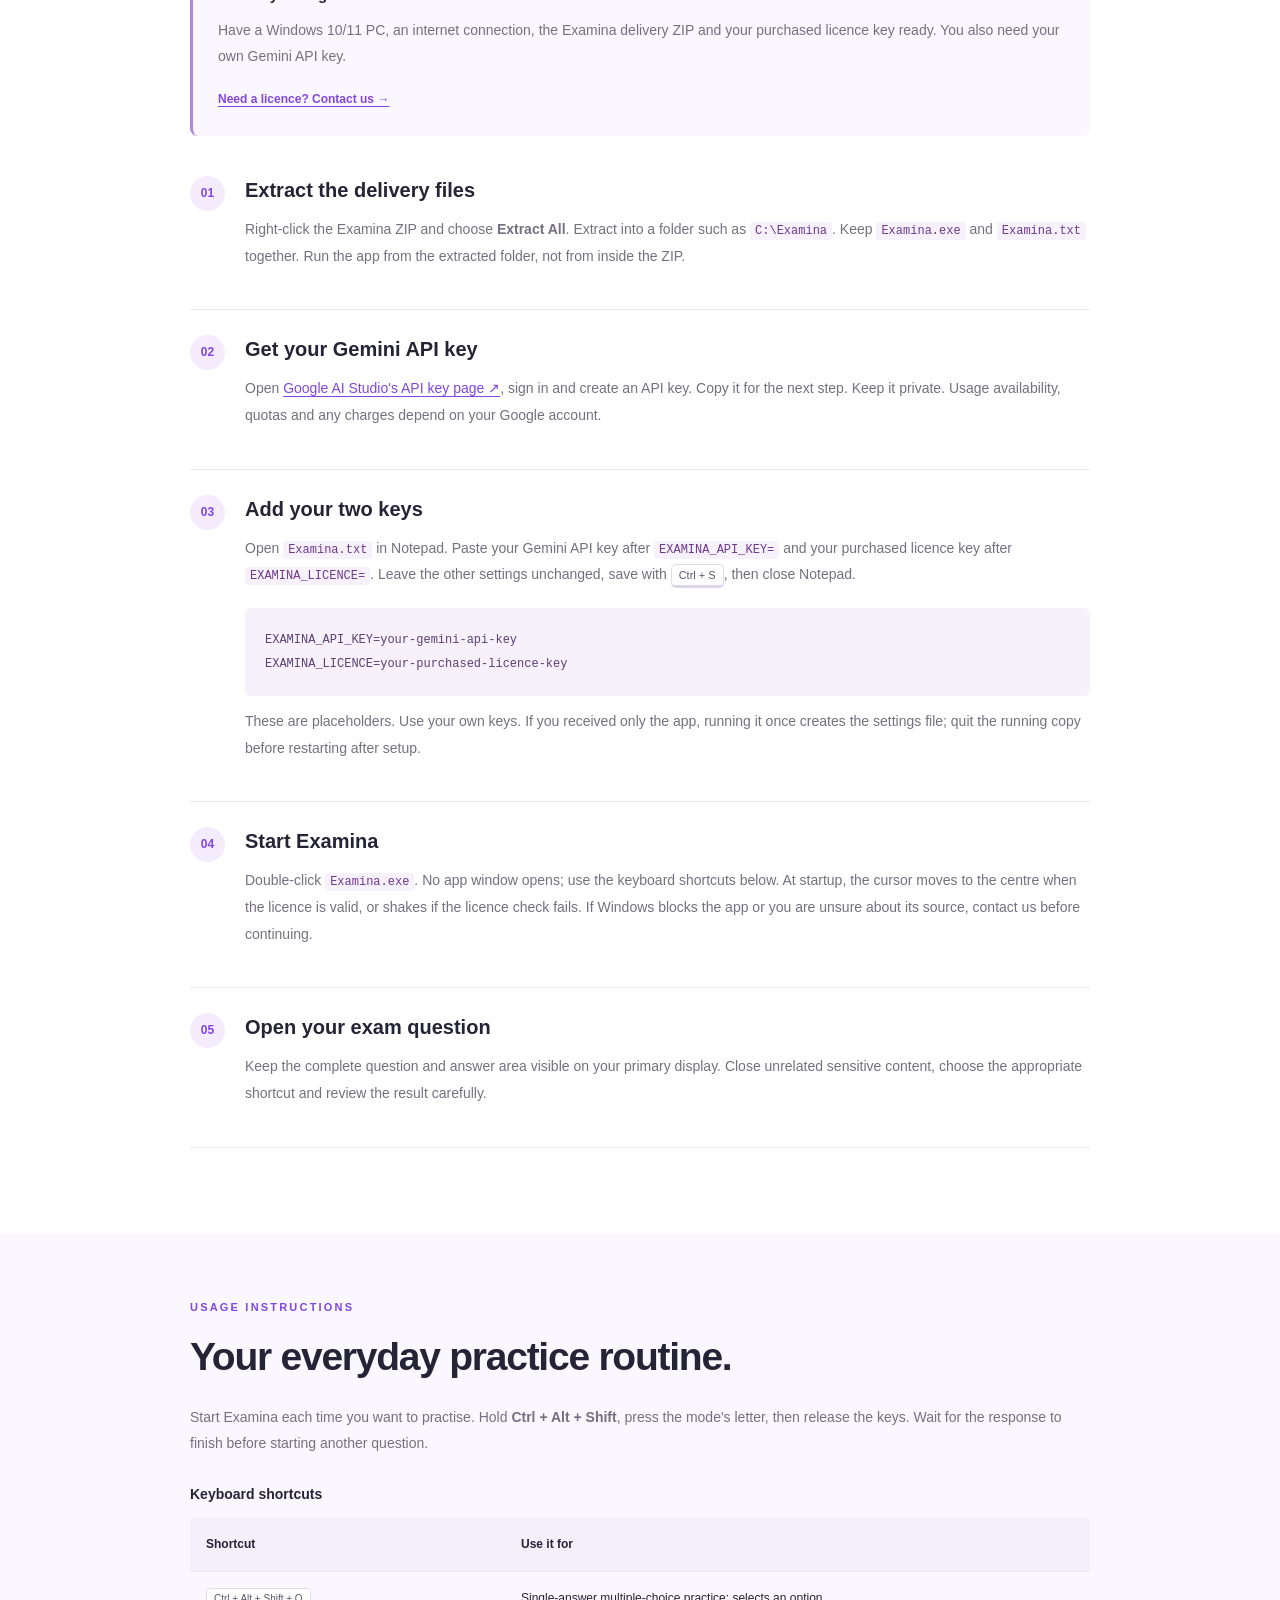
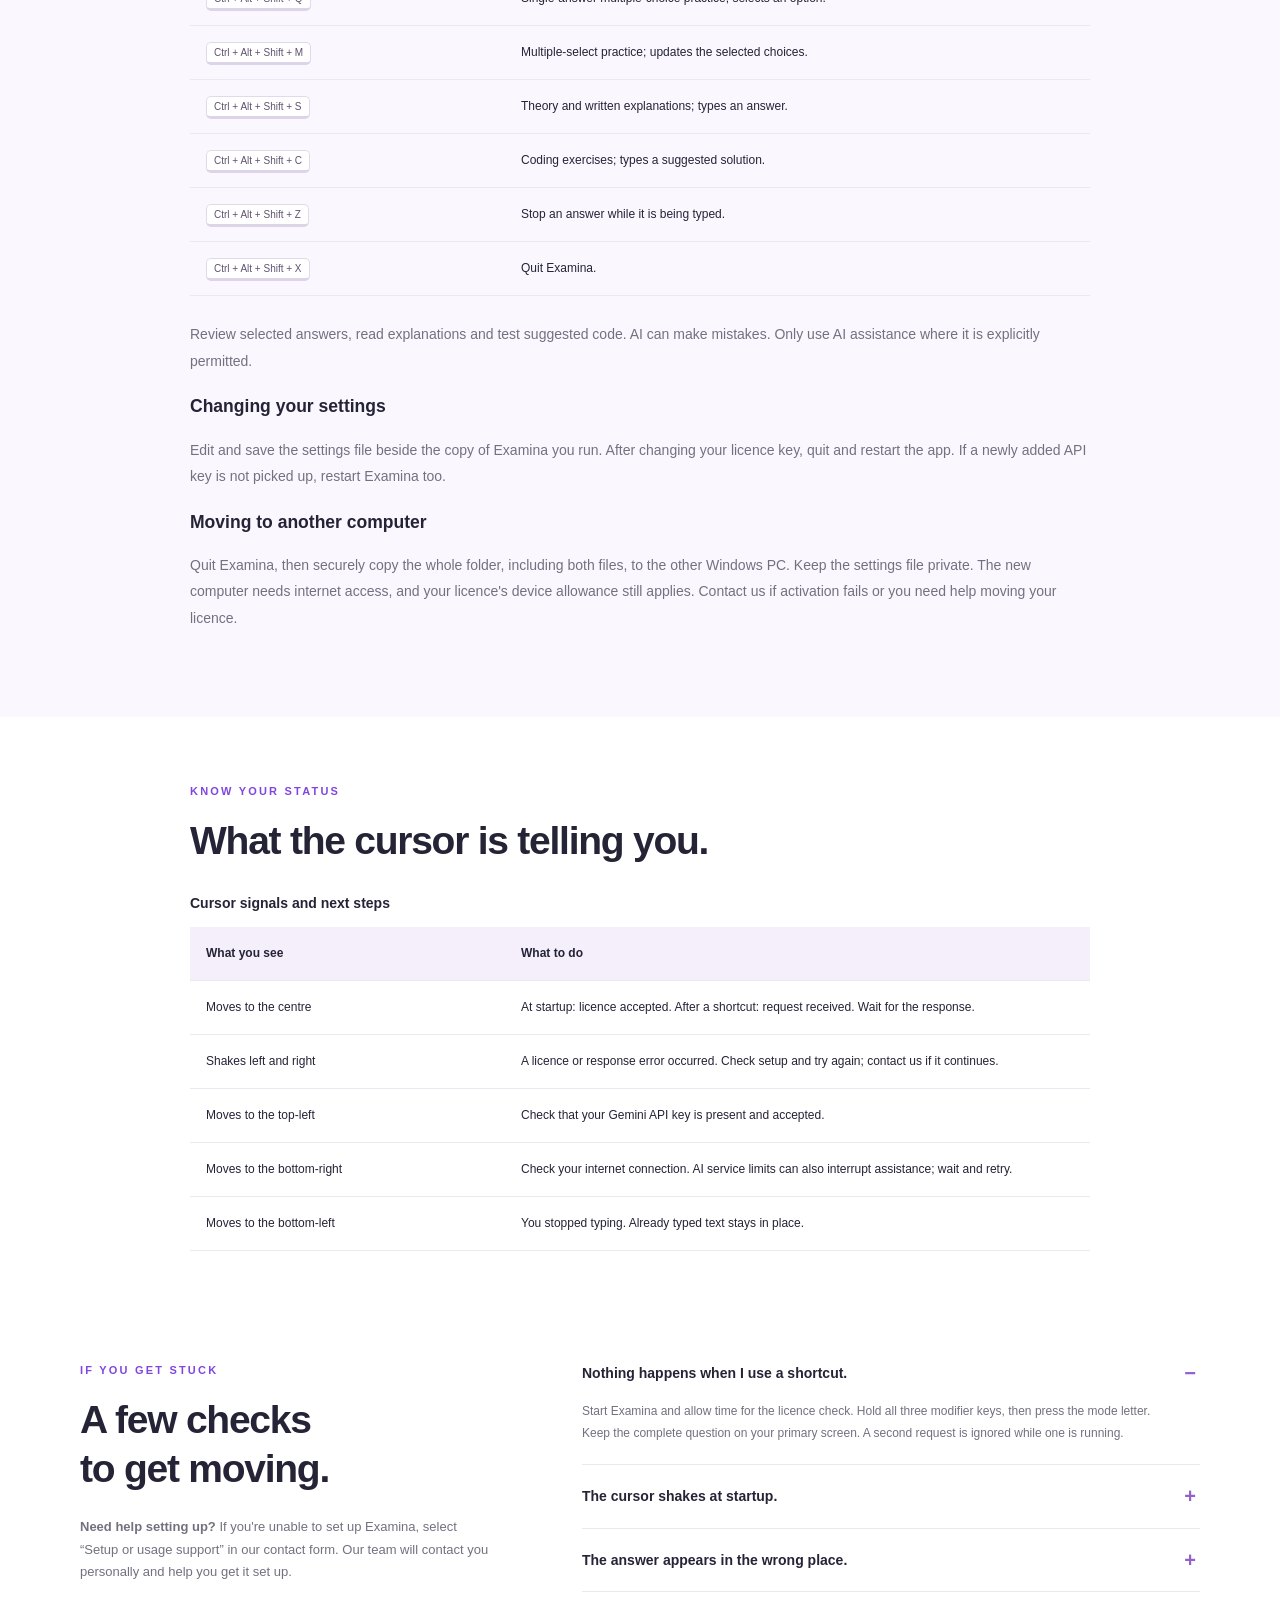
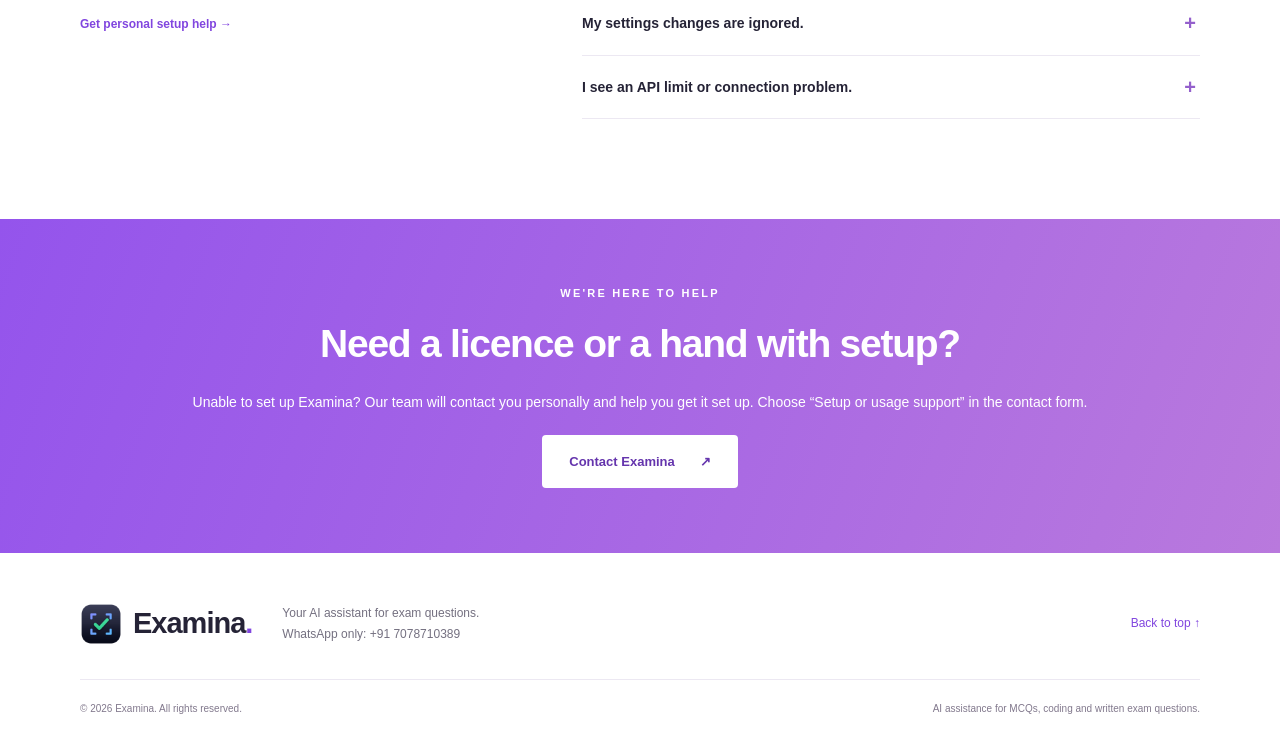
==== commit 0bc70519: "feat: add WhatsApp-only contact details" ====
--- a/guide.html
+++ b/guide.html
@@ -18,5 +18,5 @@
 <section class="section guide-content" id="cursor-signals"><div class="eyebrow">KNOW YOUR STATUS</div><h2>What the cursor is telling you.</h2><div class="table-scroll"><table class="guide-table"><caption>Cursor signals and next steps</caption><thead><tr><th scope="col">What you see</th><th scope="col">What to do</th></tr></thead><tbody><tr><td>Moves to the centre</td><td>At startup: licence accepted. After a shortcut: request received. Wait for the response.</td></tr><tr><td>Shakes left and right</td><td>A licence or response error occurred. Check setup and try again; contact us if it continues.</td></tr><tr><td>Moves to the top-left</td><td>Check that your Gemini API key is present and accepted.</td></tr><tr><td>Moves to the bottom-right</td><td>Check your internet connection. AI service limits can also interrupt assistance; wait and retry.</td></tr><tr><td>Moves to the bottom-left</td><td>You stopped typing. Already typed text stays in place.</td></tr></tbody></table></div></section>
 <section class="section faq guide-faq" id="help"><div><div class="eyebrow">IF YOU GET STUCK</div><h2>A few checks<br>to get moving.</h2><p><strong>Need help setting up?</strong> If you're unable to set up Examina, select “Setup or usage support” in our contact form. Our team will contact you personally and help you get it set up.</p><a class="inline-link" href="index.html?plan=support#contact">Get personal setup help →</a></div><div class="faq-list"><details open><summary>Nothing happens when I use a shortcut.</summary><p>Start Examina and allow time for the licence check. Hold all three modifier keys, then press the mode letter. Keep the complete question on your primary screen. A second request is ignored while one is running.</p></details><details><summary>The cursor shakes at startup.</summary><p>Check your internet connection and the licence key in Examina.txt. Save the file, quit and restart Examina. If it continues, contact us about validity or device allowance. Do not send your keys in the contact form.</p></details><details><summary>The answer appears in the wrong place.</summary><p>Stop typing with Ctrl + Alt + Shift + Z. Make sure the question and answer field are fully visible on your primary display before trying again. Review all answers before using them.</p></details><details><summary>My settings changes are ignored.</summary><p>Save Examina.txt and make sure it is beside the Examina.exe you actually started. Quit and restart after a licence change or if a newly added key is not picked up.</p></details><details><summary>I see an API limit or connection problem.</summary><p>Check your internet connection and your API account's usage limits. Wait before retrying. If the issue continues, contact us with a description of what happened, without sharing API keys, licence keys or sensitive screen content.</p></details></div></section>
 <section class="purchase-section"><div class="eyebrow light">WE'RE HERE TO HELP</div><h2>Need a licence or a hand with setup?</h2><p>Unable to set up Examina? Our team will contact you personally and help you get it set up. Choose “Setup or usage support” in the contact form.</p><a class="button white" href="index.html#contact">Contact Examina <span aria-hidden="true">↗</span></a></section>
-</main><footer><div class="footer-top"><a class="brand" href="index.html#home"><img class="brand-icon" src="assets/examina.ico" alt="" width="42" height="42">Examina<span class="brand-dot">.</span></a><p>Your AI assistant for exam questions.</p><a href="#top">Back to top ↑</a></div><div class="footer-bottom"><span>© <span id="year">2026</span> Examina. All rights reserved.</span><span>AI assistance for MCQs, coding and written exam questions.</span></div></footer>
+</main><footer><div class="footer-top"><a class="brand" href="index.html#home"><img class="brand-icon" src="assets/examina.ico" alt="" width="42" height="42">Examina<span class="brand-dot">.</span></a><p>Your AI assistant for exam questions.<br><a href="https://wa.me/917078710389" target="_blank" rel="noopener noreferrer">WhatsApp only: +91 7078710389</a></p><a href="#top">Back to top ↑</a></div><div class="footer-bottom"><span>© <span id="year">2026</span> Examina. All rights reserved.</span><span>AI assistance for MCQs, coding and written exam questions.</span></div></footer>
 </body></html>
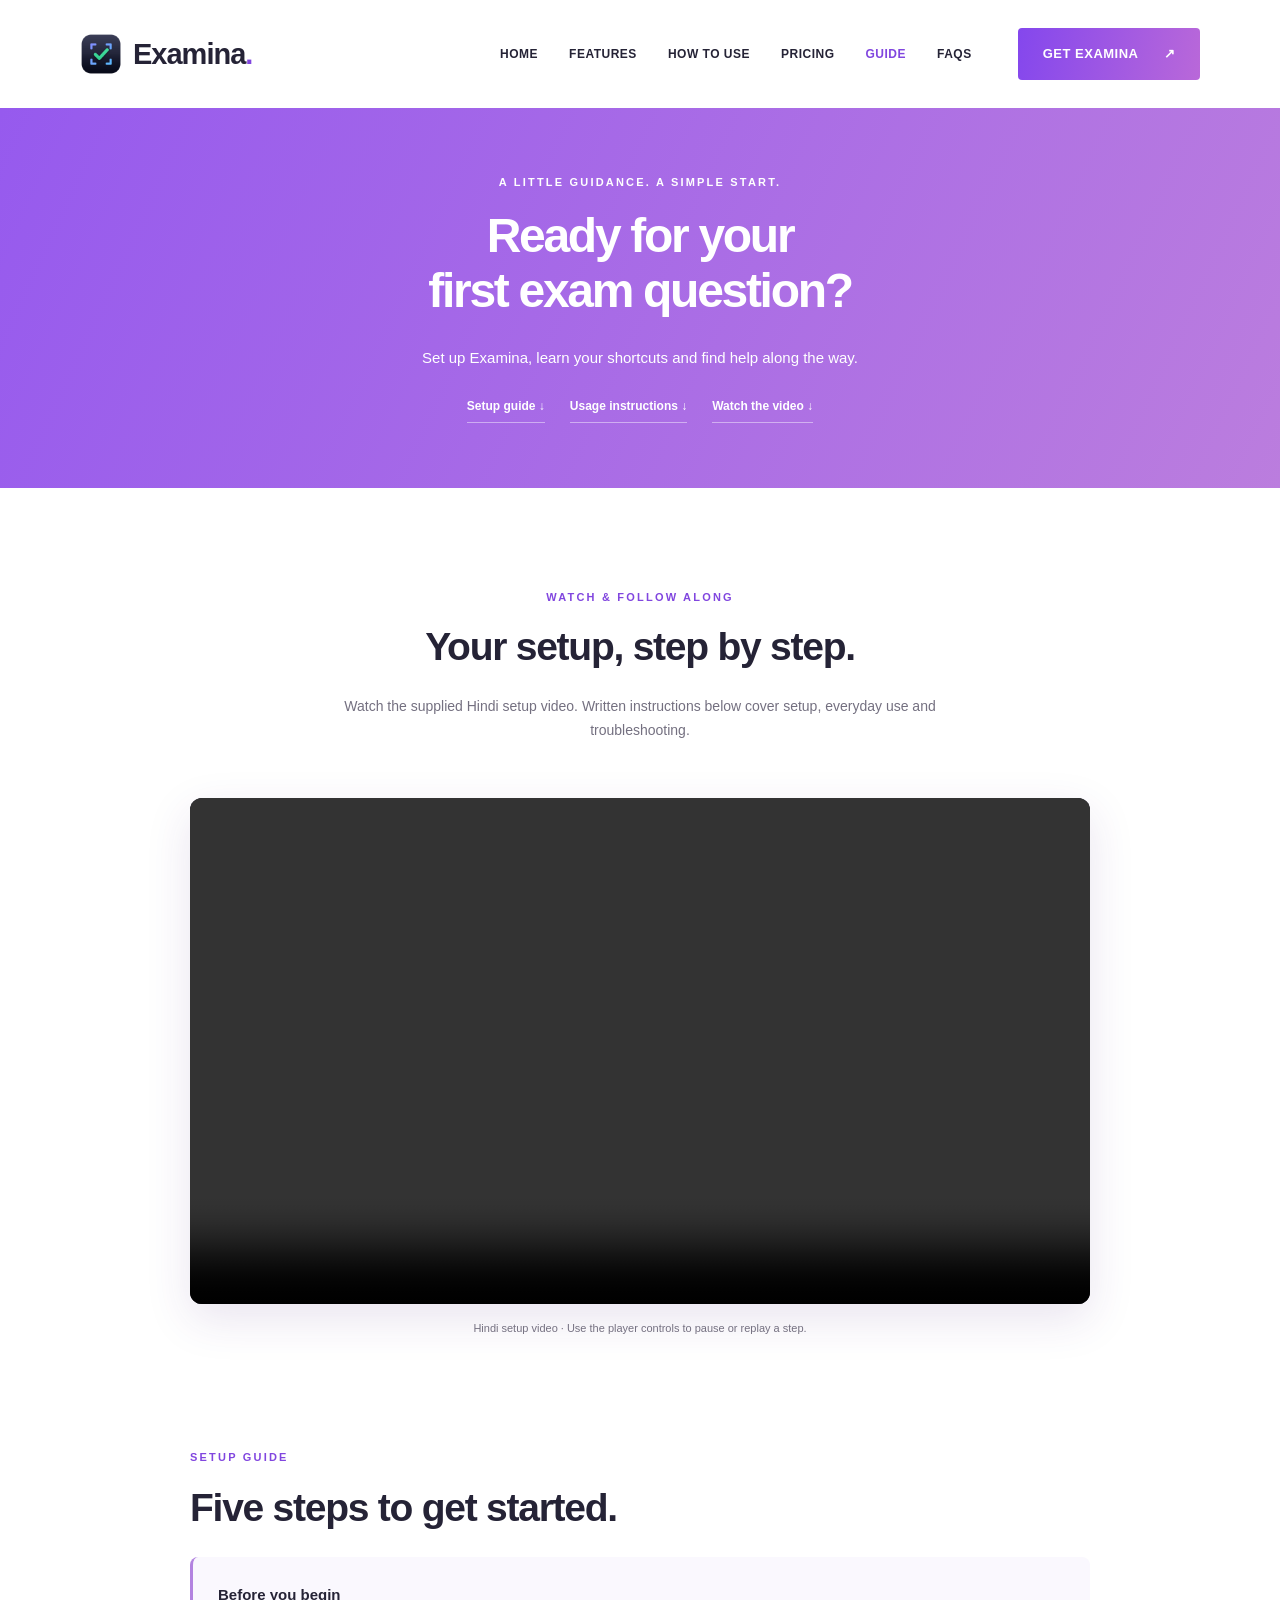
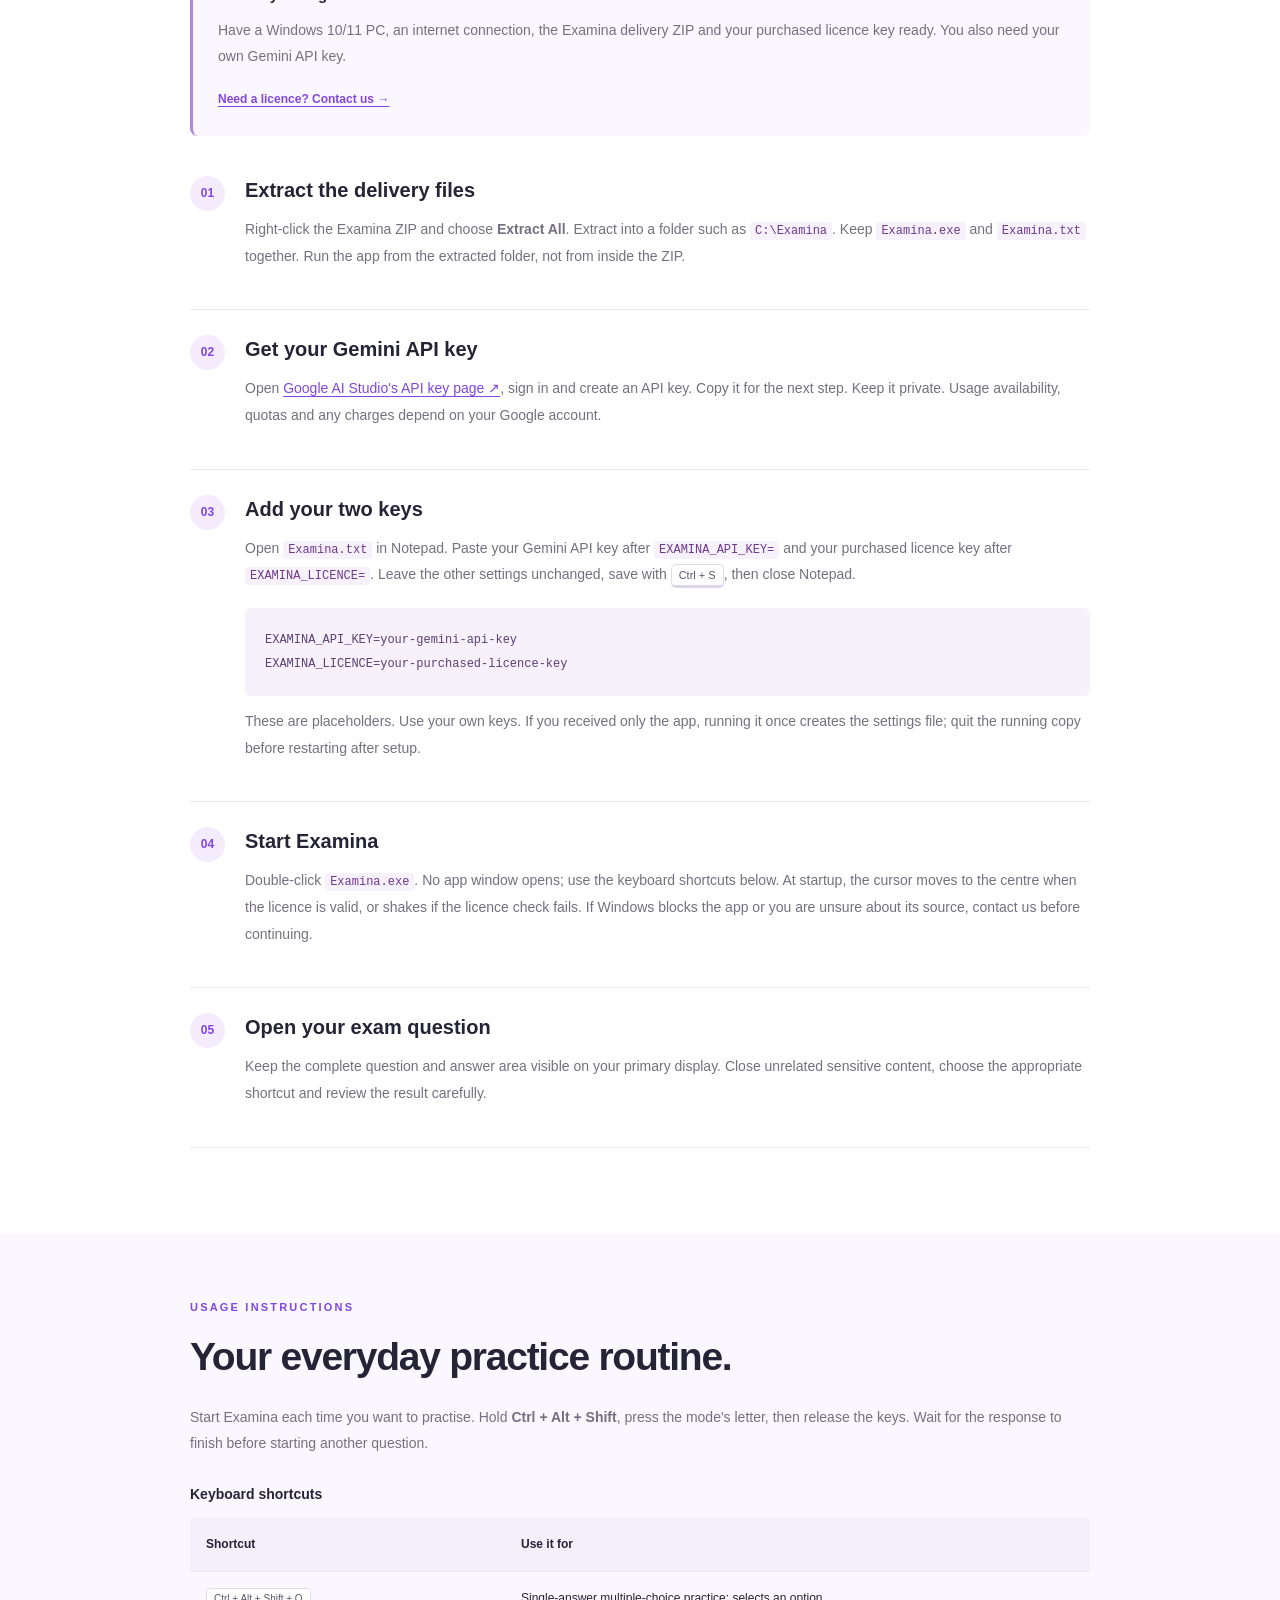
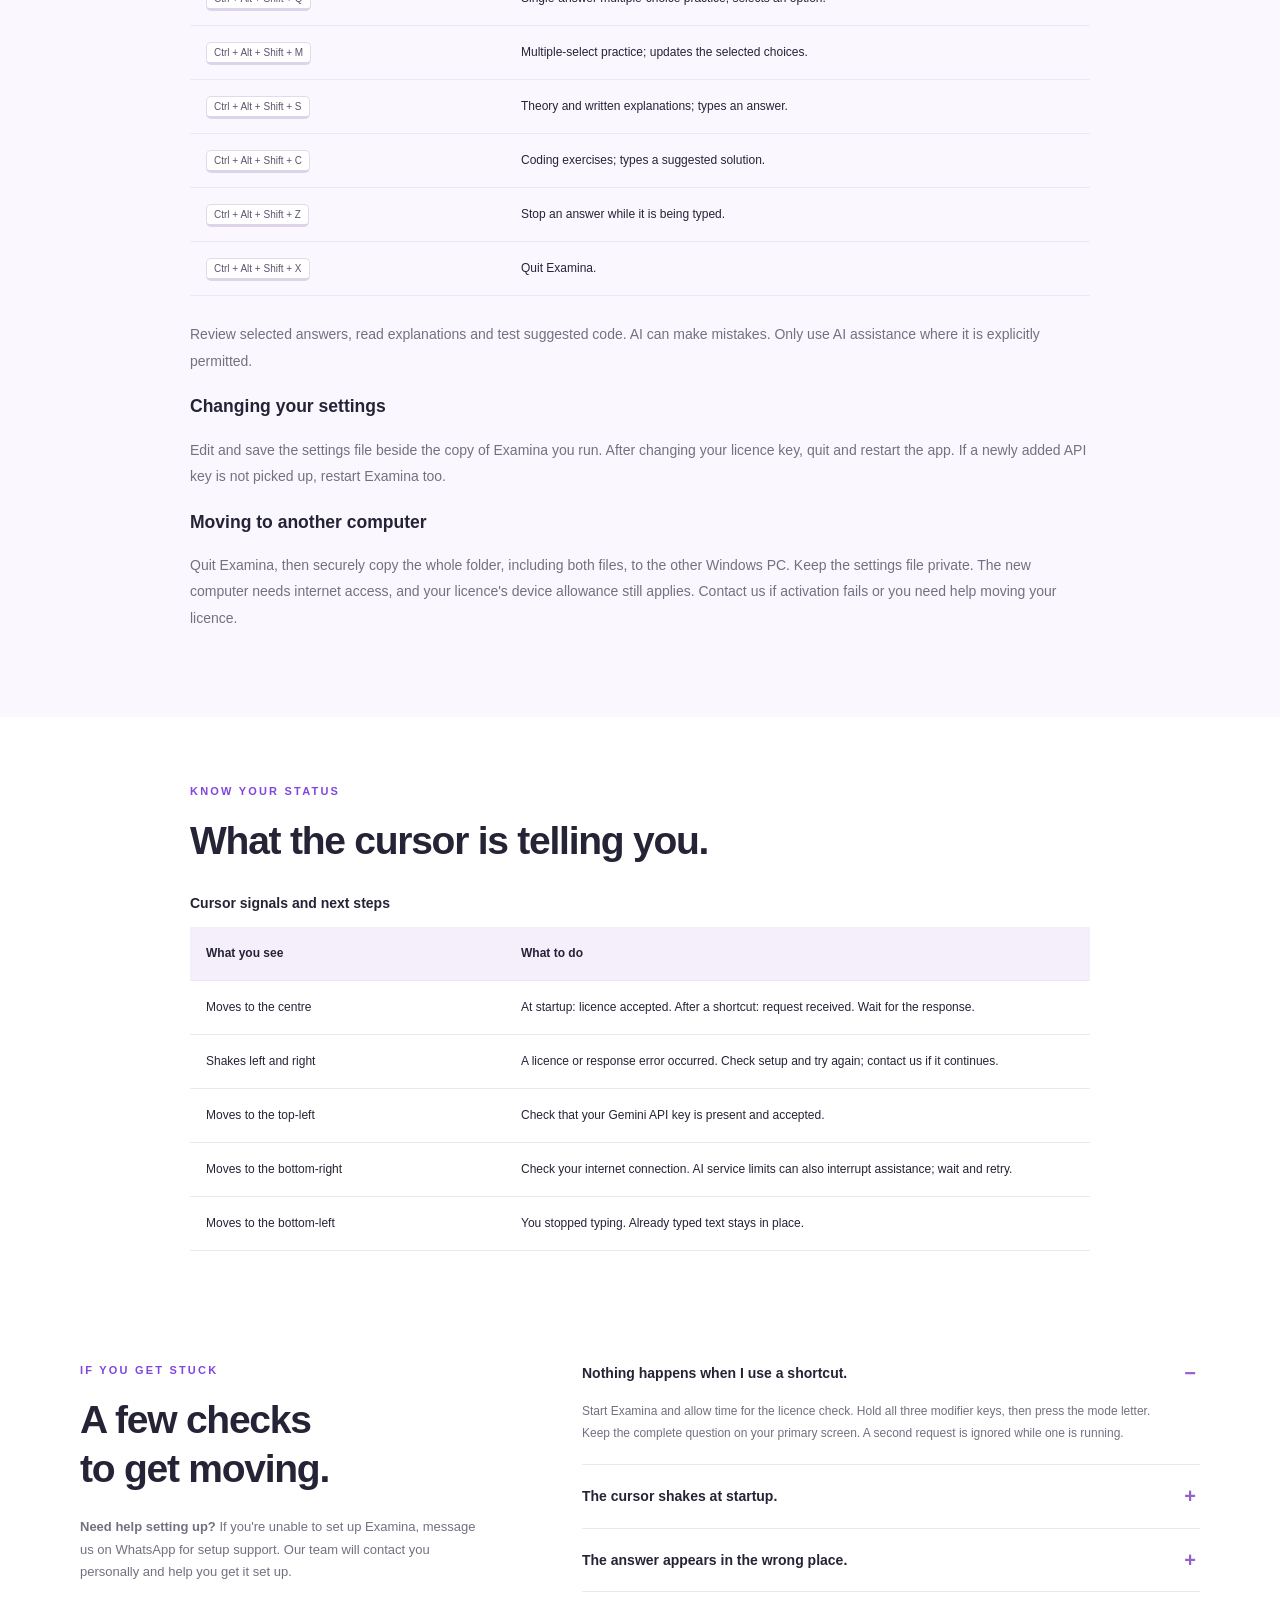
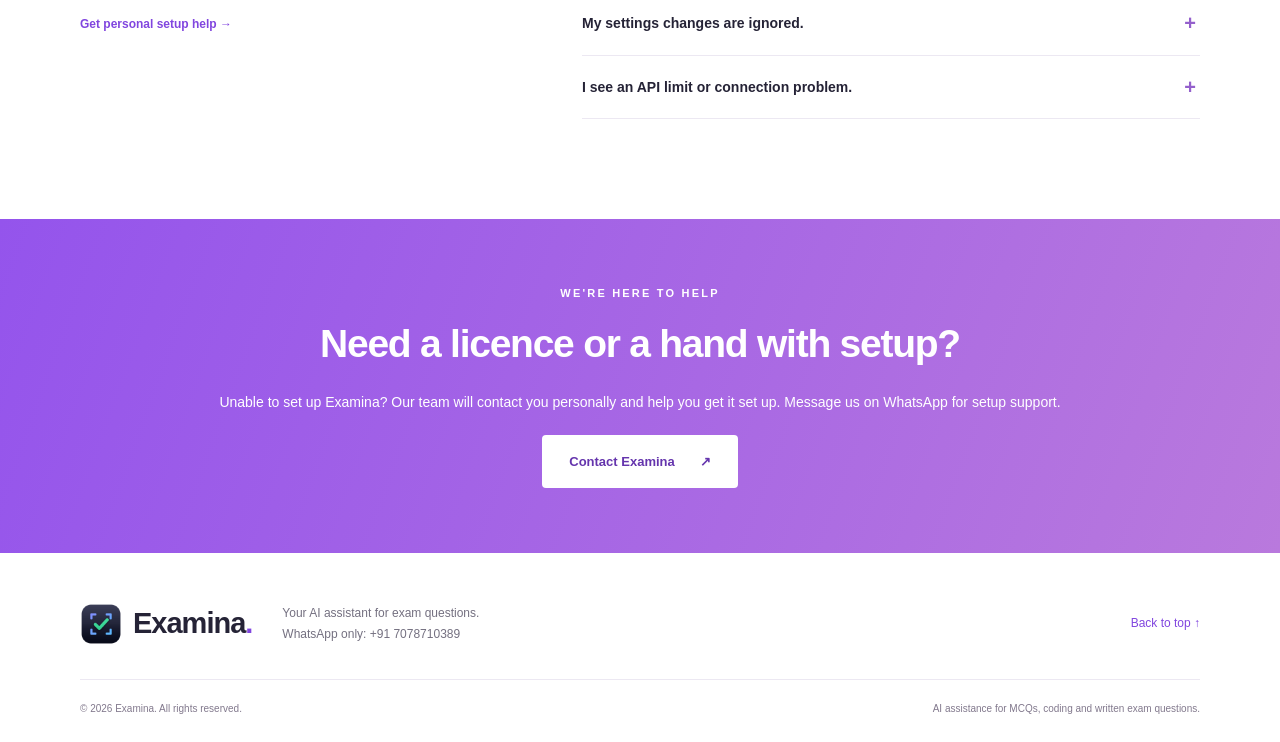
==== commit da5ae321: "feat: replace contact form with WhatsApp enquiries" ====
--- a/guide.html
+++ b/guide.html
@@ -8,15 +8,15 @@
 </head>
 <body>
 <a class="skip-link" href="#main">Skip to content</a>
-<header><a class="brand" href="index.html#home" aria-label="Examina home"><img class="brand-icon" src="assets/examina.ico" alt="" width="42" height="42">Examina<span class="brand-dot">.</span></a><button class="menu-toggle" aria-label="Open navigation" aria-expanded="false" aria-controls="navigation">Menu <span aria-hidden="true">☰</span></button><nav id="navigation" aria-label="Main navigation"><a href="index.html#home">Home</a><a href="index.html#features">Features</a><a href="index.html#usage">How to use</a><a href="pricing.html">Pricing</a><a href="guide.html" aria-current="page">Guide</a><a href="index.html#faq">FAQs</a><a class="button small" href="index.html#contact">Get Examina <span aria-hidden="true">↗</span></a></nav></header>
+<header><a class="brand" href="index.html#home" aria-label="Examina home"><img class="brand-icon" src="assets/examina.ico" alt="" width="42" height="42">Examina<span class="brand-dot">.</span></a><button class="menu-toggle" aria-label="Open navigation" aria-expanded="false" aria-controls="navigation">Menu <span aria-hidden="true">☰</span></button><nav id="navigation" aria-label="Main navigation"><a href="index.html#home">Home</a><a href="index.html#features">Features</a><a href="index.html#usage">How to use</a><a href="pricing.html">Pricing</a><a href="guide.html" aria-current="page">Guide</a><a href="index.html#faq">FAQs</a><a class="button small" href="https://wa.me/917078710389" target="_blank" rel="noopener noreferrer">Get Examina <span aria-hidden="true">↗</span></a></nav></header>
 <main id="main">
 <section class="guide-hero" id="top"><div class="eyebrow light">A LITTLE GUIDANCE. A SIMPLE START.</div><h1>Ready for your<br>first exam question?</h1><p>Set up Examina, learn your shortcuts and find help along the way.</p><div class="guide-links"><a href="#setup">Setup guide ↓</a><a href="#instructions">Usage instructions ↓</a><a href="#video">Watch the video ↓</a></div></section>
 <section class="section guide-video" id="video"><div class="section-heading"><div class="eyebrow">WATCH &amp; FOLLOW ALONG</div><h2>Your setup, step by step.</h2><p>Watch the supplied Hindi setup video. Written instructions below cover setup, everyday use and troubleshooting.</p></div><video controls playsinline preload="metadata" aria-label="Examina setup guide video in Hindi"><source src="assets/Examina_सेटअप_गाइड.mp4" type="video/mp4">Your browser cannot play this video. <a href="assets/Examina_सेटअप_गाइड.mp4">Open the setup video</a>, or follow the written guide below.</video><p class="video-note">Hindi setup video · Use the player controls to pause or replay a step.</p></section>
-<section class="section guide-content" id="setup"><div class="eyebrow">SETUP GUIDE</div><h2>Five steps to get started.</h2><div class="guide-requirements"><strong>Before you begin</strong><p>Have a Windows 10/11 PC, an internet connection, the Examina delivery ZIP and your purchased licence key ready. You also need your own Gemini API key.</p><a class="inline-link" href="index.html#contact">Need a licence? Contact us →</a></div><ol class="guide-steps"><li><h3>Extract the delivery files</h3><p>Right-click the Examina ZIP and choose <strong>Extract All</strong>. Extract into a folder such as <code>C:\Examina</code>. Keep <code>Examina.exe</code> and <code>Examina.txt</code> together. Run the app from the extracted folder, not from inside the ZIP.</p></li><li><h3>Get your Gemini API key</h3><p>Open <a href="https://aistudio.google.com/apikey" target="_blank" rel="noopener noreferrer">Google AI Studio's API key page ↗</a>, sign in and create an API key. Copy it for the next step. Keep it private. Usage availability, quotas and any charges depend on your Google account.</p></li><li><h3>Add your two keys</h3><p>Open <code>Examina.txt</code> in Notepad. Paste your Gemini API key after <code>EXAMINA_API_KEY=</code> and your purchased licence key after <code>EXAMINA_LICENCE=</code>. Leave the other settings unchanged, save with <kbd>Ctrl + S</kbd>, then close Notepad.</p><pre aria-label="Example settings using placeholders">EXAMINA_API_KEY=your-gemini-api-key
+<section class="section guide-content" id="setup"><div class="eyebrow">SETUP GUIDE</div><h2>Five steps to get started.</h2><div class="guide-requirements"><strong>Before you begin</strong><p>Have a Windows 10/11 PC, an internet connection, the Examina delivery ZIP and your purchased licence key ready. You also need your own Gemini API key.</p><a class="inline-link" href="https://wa.me/917078710389" target="_blank" rel="noopener noreferrer">Need a licence? Contact us →</a></div><ol class="guide-steps"><li><h3>Extract the delivery files</h3><p>Right-click the Examina ZIP and choose <strong>Extract All</strong>. Extract into a folder such as <code>C:\Examina</code>. Keep <code>Examina.exe</code> and <code>Examina.txt</code> together. Run the app from the extracted folder, not from inside the ZIP.</p></li><li><h3>Get your Gemini API key</h3><p>Open <a href="https://aistudio.google.com/apikey" target="_blank" rel="noopener noreferrer">Google AI Studio's API key page ↗</a>, sign in and create an API key. Copy it for the next step. Keep it private. Usage availability, quotas and any charges depend on your Google account.</p></li><li><h3>Add your two keys</h3><p>Open <code>Examina.txt</code> in Notepad. Paste your Gemini API key after <code>EXAMINA_API_KEY=</code> and your purchased licence key after <code>EXAMINA_LICENCE=</code>. Leave the other settings unchanged, save with <kbd>Ctrl + S</kbd>, then close Notepad.</p><pre aria-label="Example settings using placeholders">EXAMINA_API_KEY=your-gemini-api-key
 EXAMINA_LICENCE=your-purchased-licence-key</pre><p>These are placeholders. Use your own keys. If you received only the app, running it once creates the settings file; quit the running copy before restarting after setup.</p></li><li><h3>Start Examina</h3><p>Double-click <code>Examina.exe</code>. No app window opens; use the keyboard shortcuts below. At startup, the cursor moves to the centre when the licence is valid, or shakes if the licence check fails. If Windows blocks the app or you are unsure about its source, contact us before continuing.</p></li><li><h3>Open your exam question</h3><p>Keep the complete question and answer area visible on your primary display. Close unrelated sensitive content, choose the appropriate shortcut and review the result carefully.</p></li></ol></section>
 <section class="shortcuts-section" id="instructions"><div class="section guide-content"><div class="eyebrow">USAGE INSTRUCTIONS</div><h2>Your everyday practice routine.</h2><p>Start Examina each time you want to practise. Hold <strong>Ctrl + Alt + Shift</strong>, press the mode's letter, then release the keys. Wait for the response to finish before starting another question.</p><div class="table-scroll"><table class="guide-table"><caption>Keyboard shortcuts</caption><thead><tr><th scope="col">Shortcut</th><th scope="col">Use it for</th></tr></thead><tbody><tr><td><kbd>Ctrl + Alt + Shift + Q</kbd></td><td>Single-answer multiple-choice practice; selects an option.</td></tr><tr><td><kbd>Ctrl + Alt + Shift + M</kbd></td><td>Multiple-select practice; updates the selected choices.</td></tr><tr><td><kbd>Ctrl + Alt + Shift + S</kbd></td><td>Theory and written explanations; types an answer.</td></tr><tr><td><kbd>Ctrl + Alt + Shift + C</kbd></td><td>Coding exercises; types a suggested solution.</td></tr><tr><td><kbd>Ctrl + Alt + Shift + Z</kbd></td><td>Stop an answer while it is being typed.</td></tr><tr><td><kbd>Ctrl + Alt + Shift + X</kbd></td><td>Quit Examina.</td></tr></tbody></table></div><p>Review selected answers, read explanations and test suggested code. AI can make mistakes. Only use AI assistance where it is explicitly permitted.</p><h3>Changing your settings</h3><p>Edit and save the settings file beside the copy of Examina you run. After changing your licence key, quit and restart the app. If a newly added API key is not picked up, restart Examina too.</p><h3>Moving to another computer</h3><p>Quit Examina, then securely copy the whole folder, including both files, to the other Windows PC. Keep the settings file private. The new computer needs internet access, and your licence's device allowance still applies. Contact us if activation fails or you need help moving your licence.</p></div></section>
 <section class="section guide-content" id="cursor-signals"><div class="eyebrow">KNOW YOUR STATUS</div><h2>What the cursor is telling you.</h2><div class="table-scroll"><table class="guide-table"><caption>Cursor signals and next steps</caption><thead><tr><th scope="col">What you see</th><th scope="col">What to do</th></tr></thead><tbody><tr><td>Moves to the centre</td><td>At startup: licence accepted. After a shortcut: request received. Wait for the response.</td></tr><tr><td>Shakes left and right</td><td>A licence or response error occurred. Check setup and try again; contact us if it continues.</td></tr><tr><td>Moves to the top-left</td><td>Check that your Gemini API key is present and accepted.</td></tr><tr><td>Moves to the bottom-right</td><td>Check your internet connection. AI service limits can also interrupt assistance; wait and retry.</td></tr><tr><td>Moves to the bottom-left</td><td>You stopped typing. Already typed text stays in place.</td></tr></tbody></table></div></section>
-<section class="section faq guide-faq" id="help"><div><div class="eyebrow">IF YOU GET STUCK</div><h2>A few checks<br>to get moving.</h2><p><strong>Need help setting up?</strong> If you're unable to set up Examina, select “Setup or usage support” in our contact form. Our team will contact you personally and help you get it set up.</p><a class="inline-link" href="index.html?plan=support#contact">Get personal setup help →</a></div><div class="faq-list"><details open><summary>Nothing happens when I use a shortcut.</summary><p>Start Examina and allow time for the licence check. Hold all three modifier keys, then press the mode letter. Keep the complete question on your primary screen. A second request is ignored while one is running.</p></details><details><summary>The cursor shakes at startup.</summary><p>Check your internet connection and the licence key in Examina.txt. Save the file, quit and restart Examina. If it continues, contact us about validity or device allowance. Do not send your keys in the contact form.</p></details><details><summary>The answer appears in the wrong place.</summary><p>Stop typing with Ctrl + Alt + Shift + Z. Make sure the question and answer field are fully visible on your primary display before trying again. Review all answers before using them.</p></details><details><summary>My settings changes are ignored.</summary><p>Save Examina.txt and make sure it is beside the Examina.exe you actually started. Quit and restart after a licence change or if a newly added key is not picked up.</p></details><details><summary>I see an API limit or connection problem.</summary><p>Check your internet connection and your API account's usage limits. Wait before retrying. If the issue continues, contact us with a description of what happened, without sharing API keys, licence keys or sensitive screen content.</p></details></div></section>
-<section class="purchase-section"><div class="eyebrow light">WE'RE HERE TO HELP</div><h2>Need a licence or a hand with setup?</h2><p>Unable to set up Examina? Our team will contact you personally and help you get it set up. Choose “Setup or usage support” in the contact form.</p><a class="button white" href="index.html#contact">Contact Examina <span aria-hidden="true">↗</span></a></section>
+<section class="section faq guide-faq" id="help"><div><div class="eyebrow">IF YOU GET STUCK</div><h2>A few checks<br>to get moving.</h2><p><strong>Need help setting up?</strong> If you're unable to set up Examina, message us on WhatsApp for setup support. Our team will contact you personally and help you get it set up.</p><a class="inline-link" href="https://wa.me/917078710389?text=Hi%2C%20I%20need%20help%20setting%20up%20Examina.">Get personal setup help →</a></div><div class="faq-list"><details open><summary>Nothing happens when I use a shortcut.</summary><p>Start Examina and allow time for the licence check. Hold all three modifier keys, then press the mode letter. Keep the complete question on your primary screen. A second request is ignored while one is running.</p></details><details><summary>The cursor shakes at startup.</summary><p>Check your internet connection and the licence key in Examina.txt. Save the file, quit and restart Examina. If it continues, contact us about validity or device allowance. Do not share your API or licence keys in messages.</p></details><details><summary>The answer appears in the wrong place.</summary><p>Stop typing with Ctrl + Alt + Shift + Z. Make sure the question and answer field are fully visible on your primary display before trying again. Review all answers before using them.</p></details><details><summary>My settings changes are ignored.</summary><p>Save Examina.txt and make sure it is beside the Examina.exe you actually started. Quit and restart after a licence change or if a newly added key is not picked up.</p></details><details><summary>I see an API limit or connection problem.</summary><p>Check your internet connection and your API account's usage limits. Wait before retrying. If the issue continues, contact us with a description of what happened, without sharing API keys, licence keys or sensitive screen content.</p></details></div></section>
+<section class="purchase-section"><div class="eyebrow light">WE'RE HERE TO HELP</div><h2>Need a licence or a hand with setup?</h2><p>Unable to set up Examina? Our team will contact you personally and help you get it set up. Message us on WhatsApp for setup support.</p><a class="button white" href="https://wa.me/917078710389" target="_blank" rel="noopener noreferrer">Contact Examina <span aria-hidden="true">↗</span></a></section>
 </main><footer><div class="footer-top"><a class="brand" href="index.html#home"><img class="brand-icon" src="assets/examina.ico" alt="" width="42" height="42">Examina<span class="brand-dot">.</span></a><p>Your AI assistant for exam questions.<br><a href="https://wa.me/917078710389" target="_blank" rel="noopener noreferrer">WhatsApp only: +91 7078710389</a></p><a href="#top">Back to top ↑</a></div><div class="footer-bottom"><span>© <span id="year">2026</span> Examina. All rights reserved.</span><span>AI assistance for MCQs, coding and written exam questions.</span></div></footer>
 </body></html>
--- a/styles.css
+++ b/styles.css
@@ -21,3 +21,6 @@
 @keyframes demo-reveal{0%{opacity:0}100%{opacity:1}}@keyframes demo-working{0%{opacity:1}100%{opacity:0;visibility:hidden}}@keyframes demo-select{0%{background:#fff;border-color:#ece7f3;color:#252336}100%{background:#f5edff;border-color:#c5a0ef;color:#6930b0}}@keyframes demo-spin{to{transform:rotate(360deg)}}
 @media(max-width:760px){.practice-carousel .paper-content h3{font-size:25px}.practice-carousel .practice-paper{min-height:480px}.exam-progress{font-size:7px}.practice-carousel .practice-meta{font-size:7px}.demo-status{font-size:9px}}
 @media(prefers-reduced-motion:reduce){.practice-carousel .demo-working,.practice-carousel .demo-placeholder{display:none!important}.practice-carousel .demo-done,.practice-carousel .demo-answer,.practice-carousel .demo-response>:not(.demo-placeholder),.practice-carousel .demo-option{animation:none!important;opacity:1}}
+
+/* Direct WhatsApp contact */
+.whatsapp-card{background:#fff;color:var(--ink);padding:38px;border-radius:12px;align-self:center;box-shadow:0 18px 45px #4f2b771a}.whatsapp-card h3{font-size:27px;line-height:1.3;margin:0 0 18px}.contact .whatsapp-card p{color:var(--muted);font-size:14px}.whatsapp-card .button{margin:12px 0}.contact .whatsapp-card .whatsapp-note{font-size:12px;margin-bottom:0}@media(max-width:760px){.whatsapp-card{padding:26px}.whatsapp-card h3{font-size:24px}}
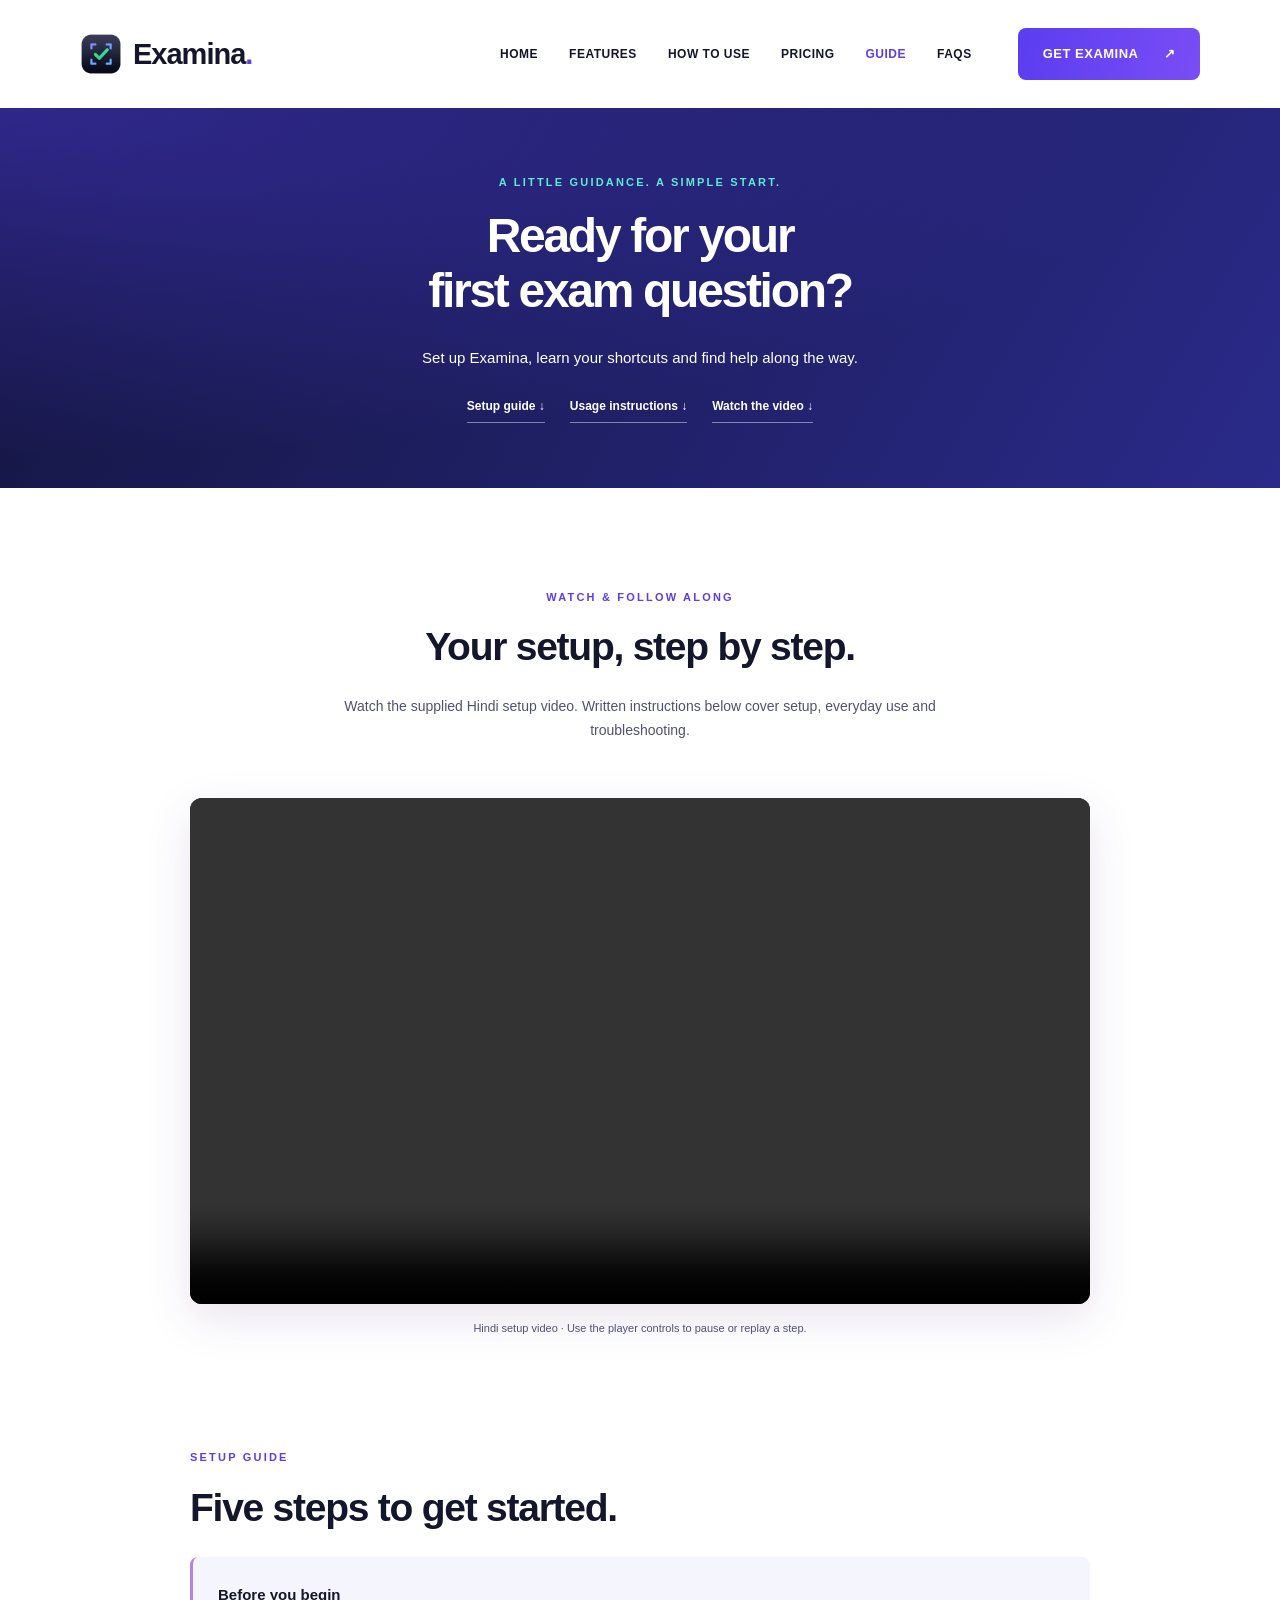
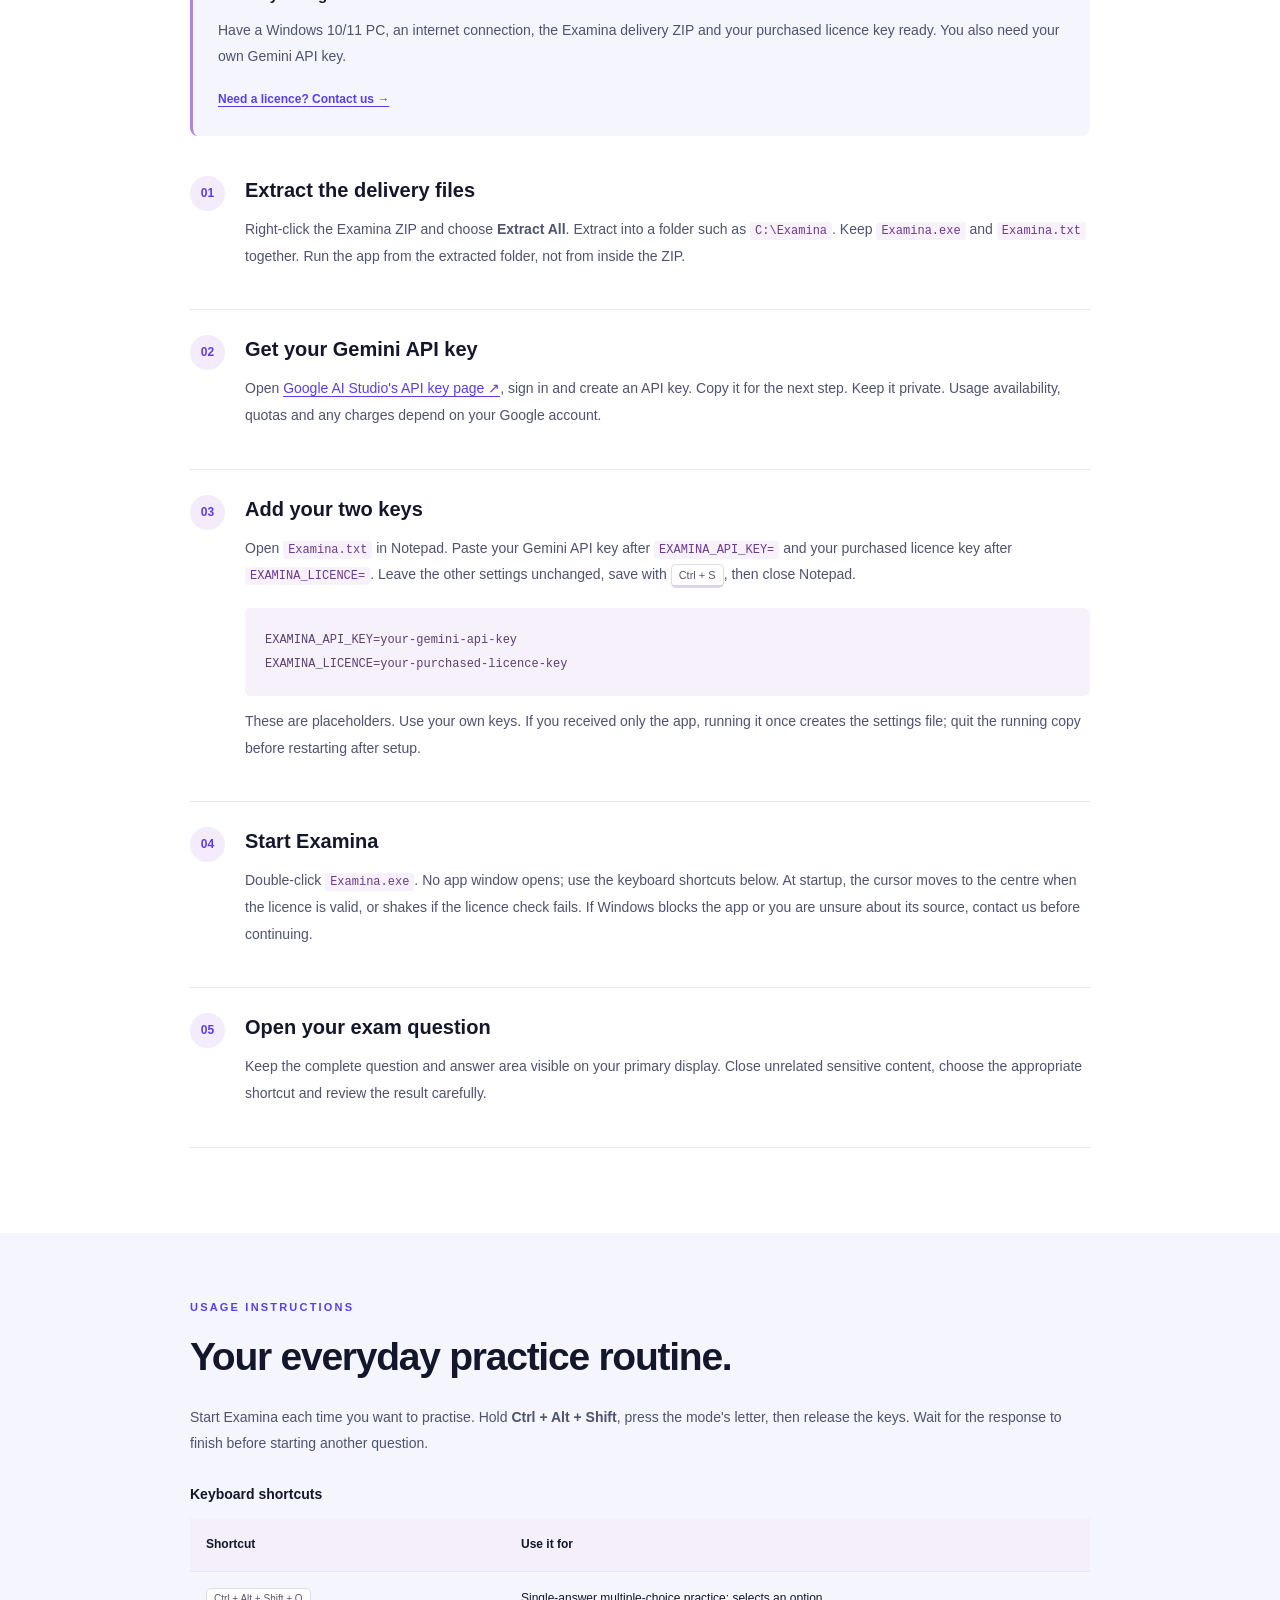
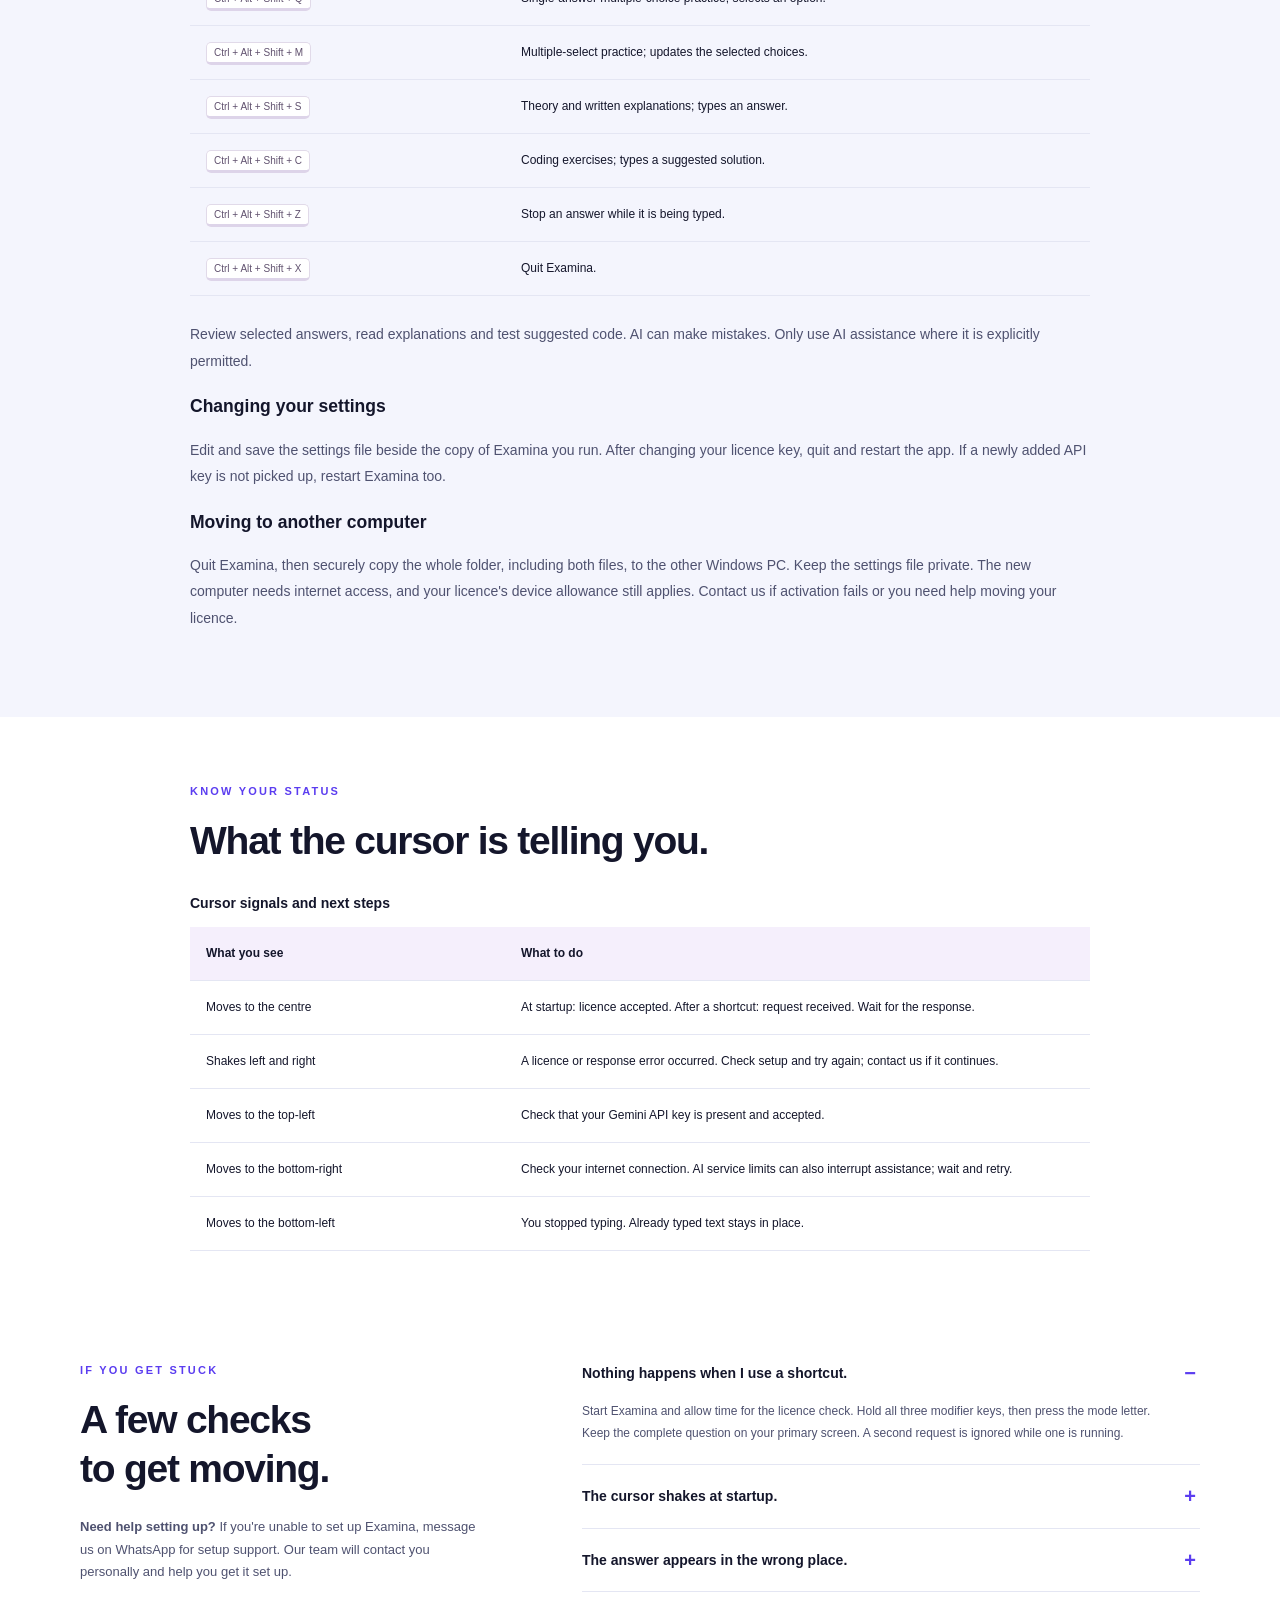
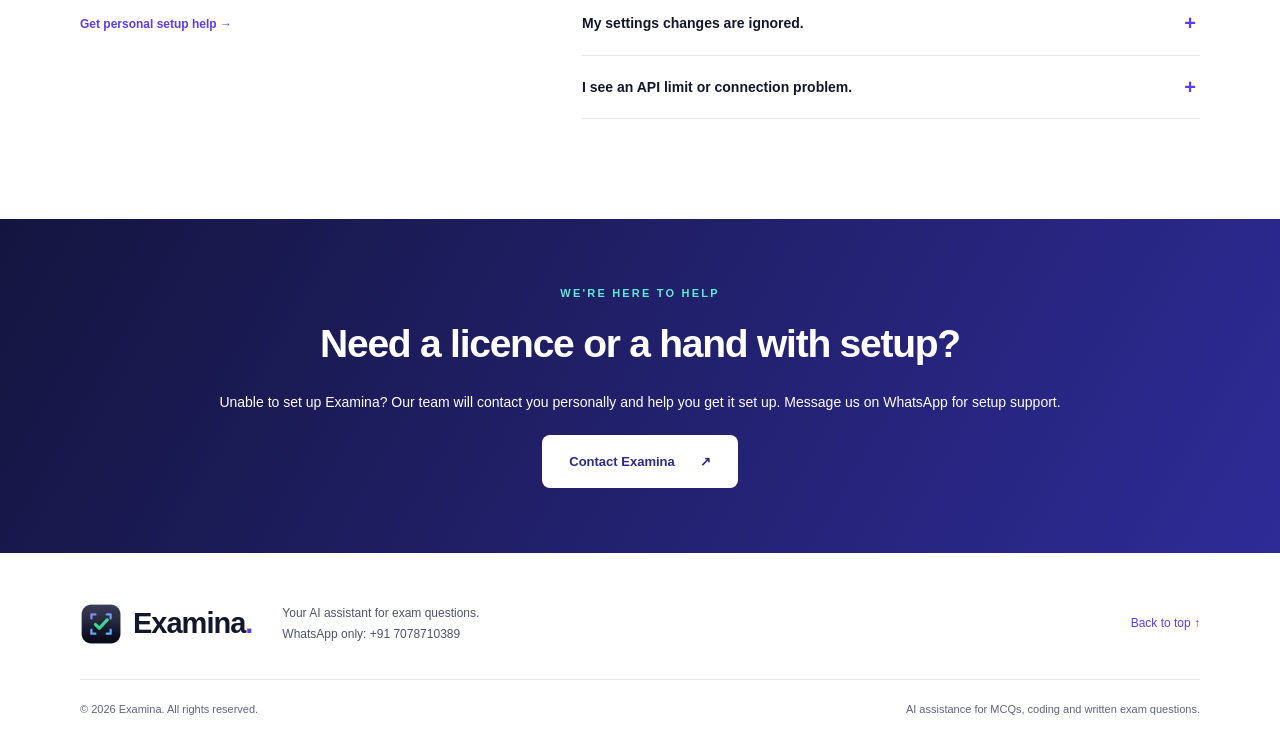
==== commit a6daf848: "Refresh colour theme to indigo and teal; add comparison with AI interview tools Co-Authored-By: Clau" ====
--- a/guide.html
+++ b/guide.html
@@ -3,7 +3,7 @@
 <head>
 <meta charset="utf-8"><meta name="viewport" content="width=device-width, initial-scale=1">
 <meta name="description" content="Set up Examina on Windows, watch the Hindi setup video, learn the answer shortcuts and find help with common problems.">
-<meta name="theme-color" content="#9254ee"><title>Setup &amp; Usage Guide | Examina</title>
+<meta name="theme-color" content="#17184a"><title>Setup &amp; Usage Guide | Examina</title>
 <link rel="icon" href="assets/examina.ico" type="image/x-icon"><link rel="stylesheet" href="styles.css"><script src="script.js" defer></script>
 </head>
 <body>
--- a/styles.css
+++ b/styles.css
@@ -24,3 +24,59 @@
 
 /* Direct WhatsApp contact */
 .whatsapp-card{background:#fff;color:var(--ink);padding:38px;border-radius:12px;align-self:center;box-shadow:0 18px 45px #4f2b771a}.whatsapp-card h3{font-size:27px;line-height:1.3;margin:0 0 18px}.contact .whatsapp-card p{color:var(--muted);font-size:14px}.whatsapp-card .button{margin:12px 0}.contact .whatsapp-card .whatsapp-note{font-size:12px;margin-bottom:0}@media(max-width:760px){.whatsapp-card{padding:26px}.whatsapp-card h3{font-size:24px}}
+
+/* Visual refresh: deep indigo + teal, higher contrast */
+:root{--ink:#14162b;--muted:#4f5270;--purple:#5b3df0;--accent:#0f9d8e;--line:#e4e6f3;--soft:#f4f5fd;--deep:#17184a}
+body{background:#fff}
+.hero{background:linear-gradient(135deg,#14153f 0%,#2a2a8a 55%,#4a3ad6 100%)}
+.hero:before{background:#6d5cff2e;box-shadow:0 45px 0 #6d5cff1c,0 95px 0 #6d5cff12}
+.hero:after{background:#14b8a61a;box-shadow:0 -40px 0 #14b8a60f}
+.hero-copy>p,.hero-footnote,.illustration-caption{color:#e8e9ff}
+h1 em{background:linear-gradient(90deg,#5eead4,#a5b4fc);-webkit-background-clip:text;background-clip:text;color:transparent}
+.eyebrow.light{color:#5eead4}
+.button{background:linear-gradient(100deg,#5b3df0,#7a4df5);border-radius:8px}
+.button:hover{box-shadow:0 8px 25px #5b3df045}
+.button.white{background:#fff;color:#2a2a8a}
+.hero .button{background:#fff;color:#2a2a8a}
+.contact,.purchase-section{background:linear-gradient(120deg,#14153f,#2e2b97)}
+.pricing-hero,.guide-hero{background:radial-gradient(ellipse at top left,#4a3ad680,transparent 65%),linear-gradient(120deg,#14153f,#2a2a8a)}
+.featured-plan{border-color:#5b3df0}
+.featured-plan .price-card-top{background:linear-gradient(110deg,#2a2a8a,#5b3df0)}
+.price-card-top{background:#f1f2fc}
+.offer-pill{color:#2a2a8a}
+.feature-icon{color:#5b3df0;background:#eef0ff}
+.feature-tag,.steps li:before,.faq-list summary:after,.setup-row b{color:#5b3df0}
+.steps li:before{border-color:#c7cdf6}
+.setup-art{background:linear-gradient(145deg,#f1f2ff,#eaf7f6)}
+.setup-row>span{color:#5b3df0;background:#eef0ff}
+.responsible-symbol{color:#5b3df0;background:radial-gradient(circle,#e8ebff 0 48%,#f5f6ff 49% 64%,transparent 65%)}
+.restriction{border-color:#0f9d8e;background:#effaf8;color:#14564f}
+.sample-option.selected{background:#eef0ff;border-color:#8a96f0;color:#2a2a8a}
+.sample-note{color:#5b3df0}
+.paper-top,.code-heading{background:#f1f2fc}
+.nav-active,nav a[aria-current="page"],nav>a:hover{color:#5b3df0}
+.notice-icon{background:#eef0ff;color:#5b3df0}
+.menu-toggle{background:#eef0ff;color:#3b2fc9}
+.badge{background:#e3f7f3;color:#0b6b60}
+.use-notice strong{color:#14162b}
+p,.sample-question,.setup-row p,.shortcut-grid p,.faq-list details p{color:var(--muted)}
+.footer-bottom{color:#5f6280}
+.shortcut-grid kbd{color:#5b3df0}
+.sample-prose{border-color:#5b3df0;background:#f4f5fd}
+.carousel-dots button[aria-current="true"]{color:#2a2a8a}
+/* readable small text */
+.practice-meta,.practice-carousel .practice-meta,.practice-carousel .badge,.practice-carousel .paper-top,.exam-progress,.prose-label,.prose-comparison span,.code-heading{font-size:10px}
+.sample-note p,.setup-row p,.form-consent,.footer-bottom,.price-validity{font-size:11px}
+/* comparison */
+.compare{background:var(--soft);max-width:none}
+.compare-inner{max-width:1180px;margin:auto}
+.compare .table-scroll{background:#fff;border:1px solid var(--line);border-radius:12px;box-shadow:0 15px 40px #17184a10}
+.compare-table{border-collapse:collapse;width:100%;min-width:760px;font-size:13px;text-align:left}
+.compare-table th,.compare-table td{padding:15px 18px;border-bottom:1px solid var(--line);vertical-align:top;color:var(--ink)}
+.compare-table thead th{background:var(--deep);color:#fff;font-weight:650;font-size:13px}
+.compare-table thead th:nth-child(2){background:#5b3df0}
+.compare-table tbody th{font-weight:650;width:21%}
+.compare-table td:nth-child(2){background:#f4f2ff;font-weight:600}
+.compare-table tr:last-child>*{border-bottom:0}
+.compare-note{max-width:820px;margin:22px auto 0;text-align:center;font-size:12px}
+.compare-note a{color:var(--purple);text-decoration:underline}
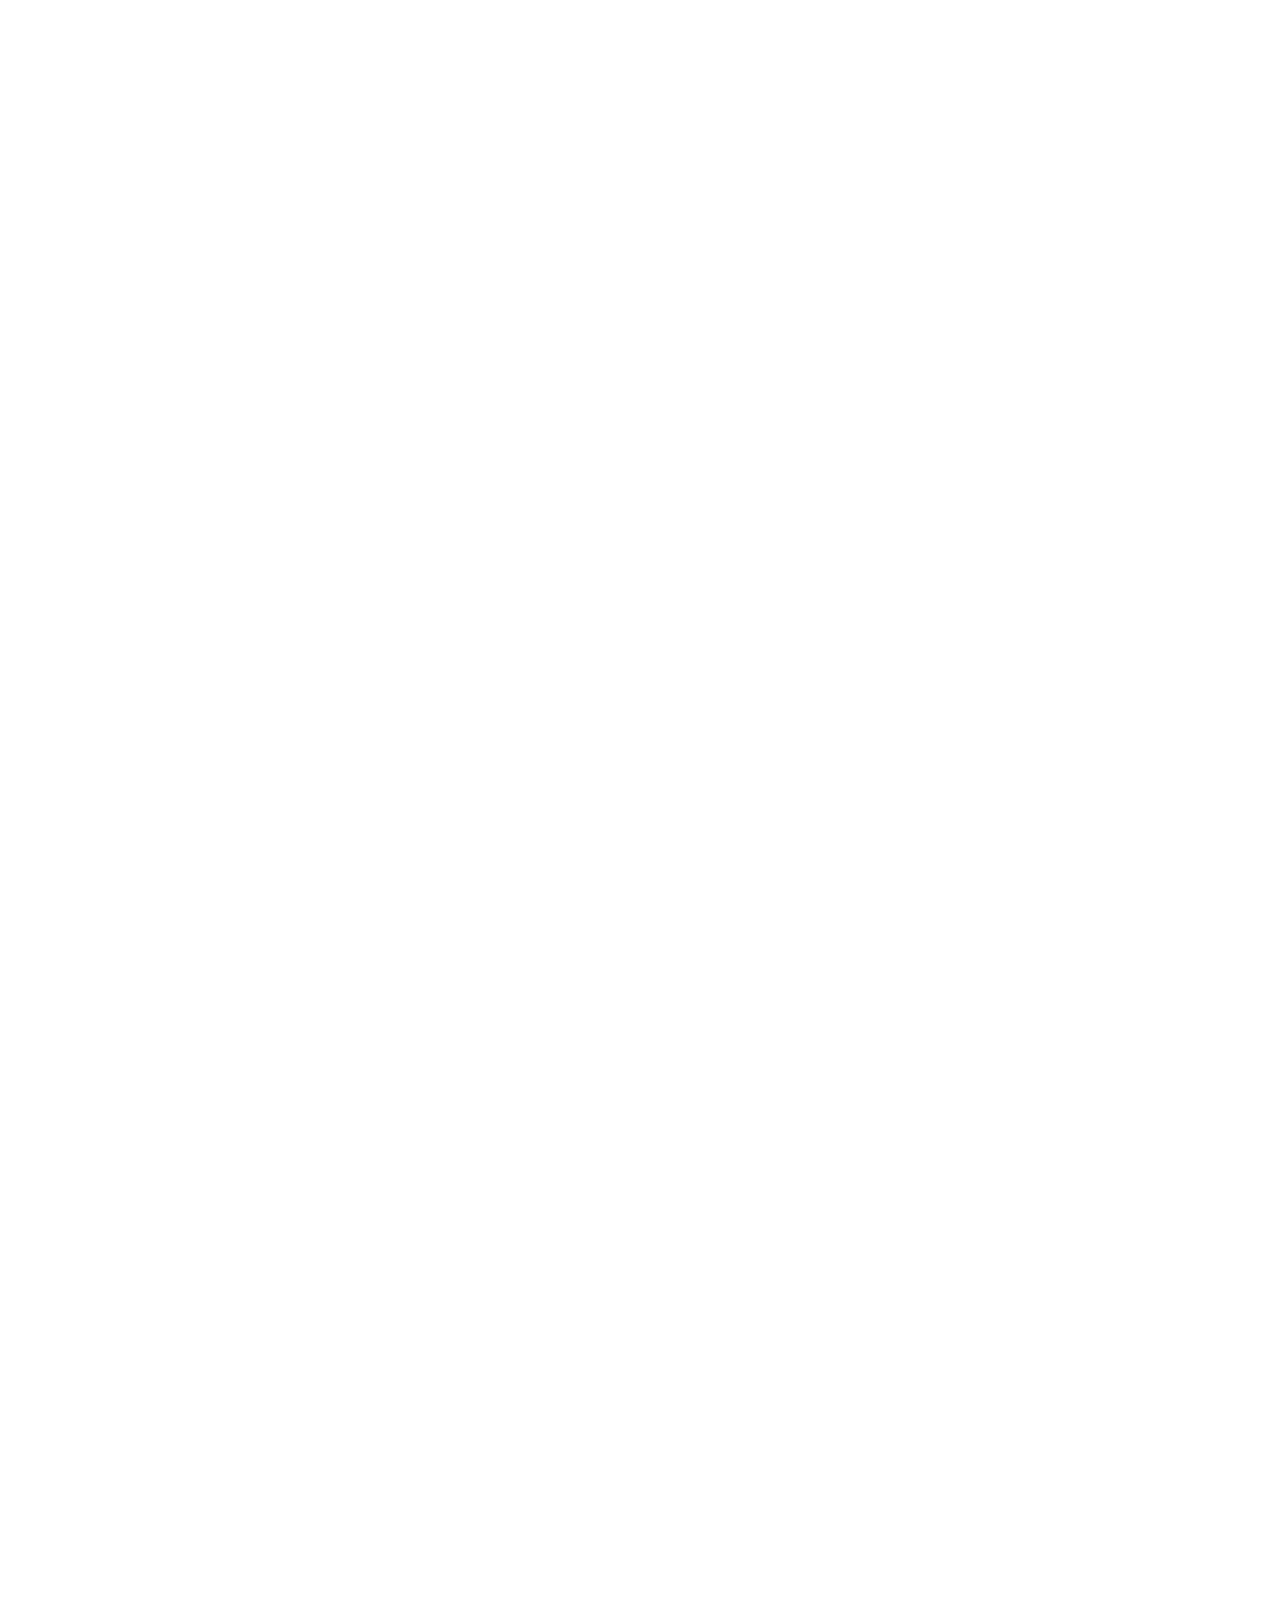
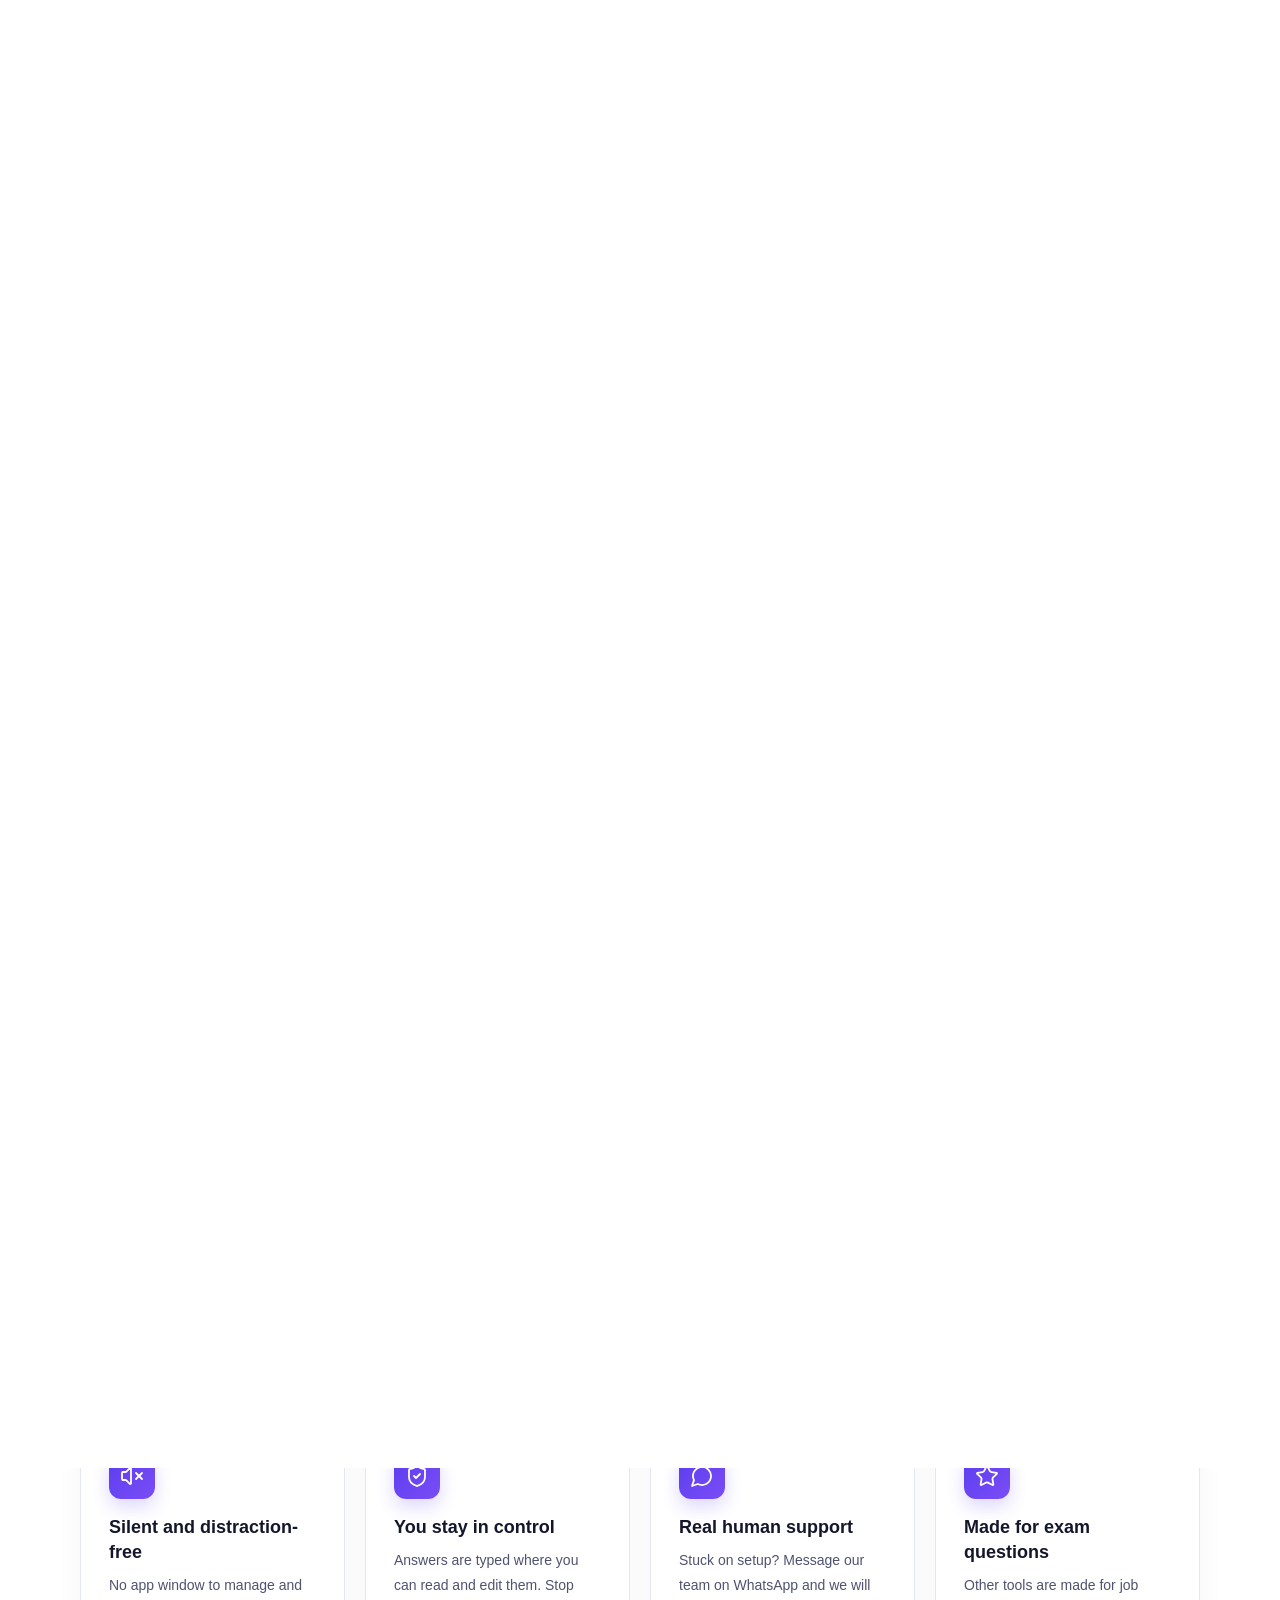
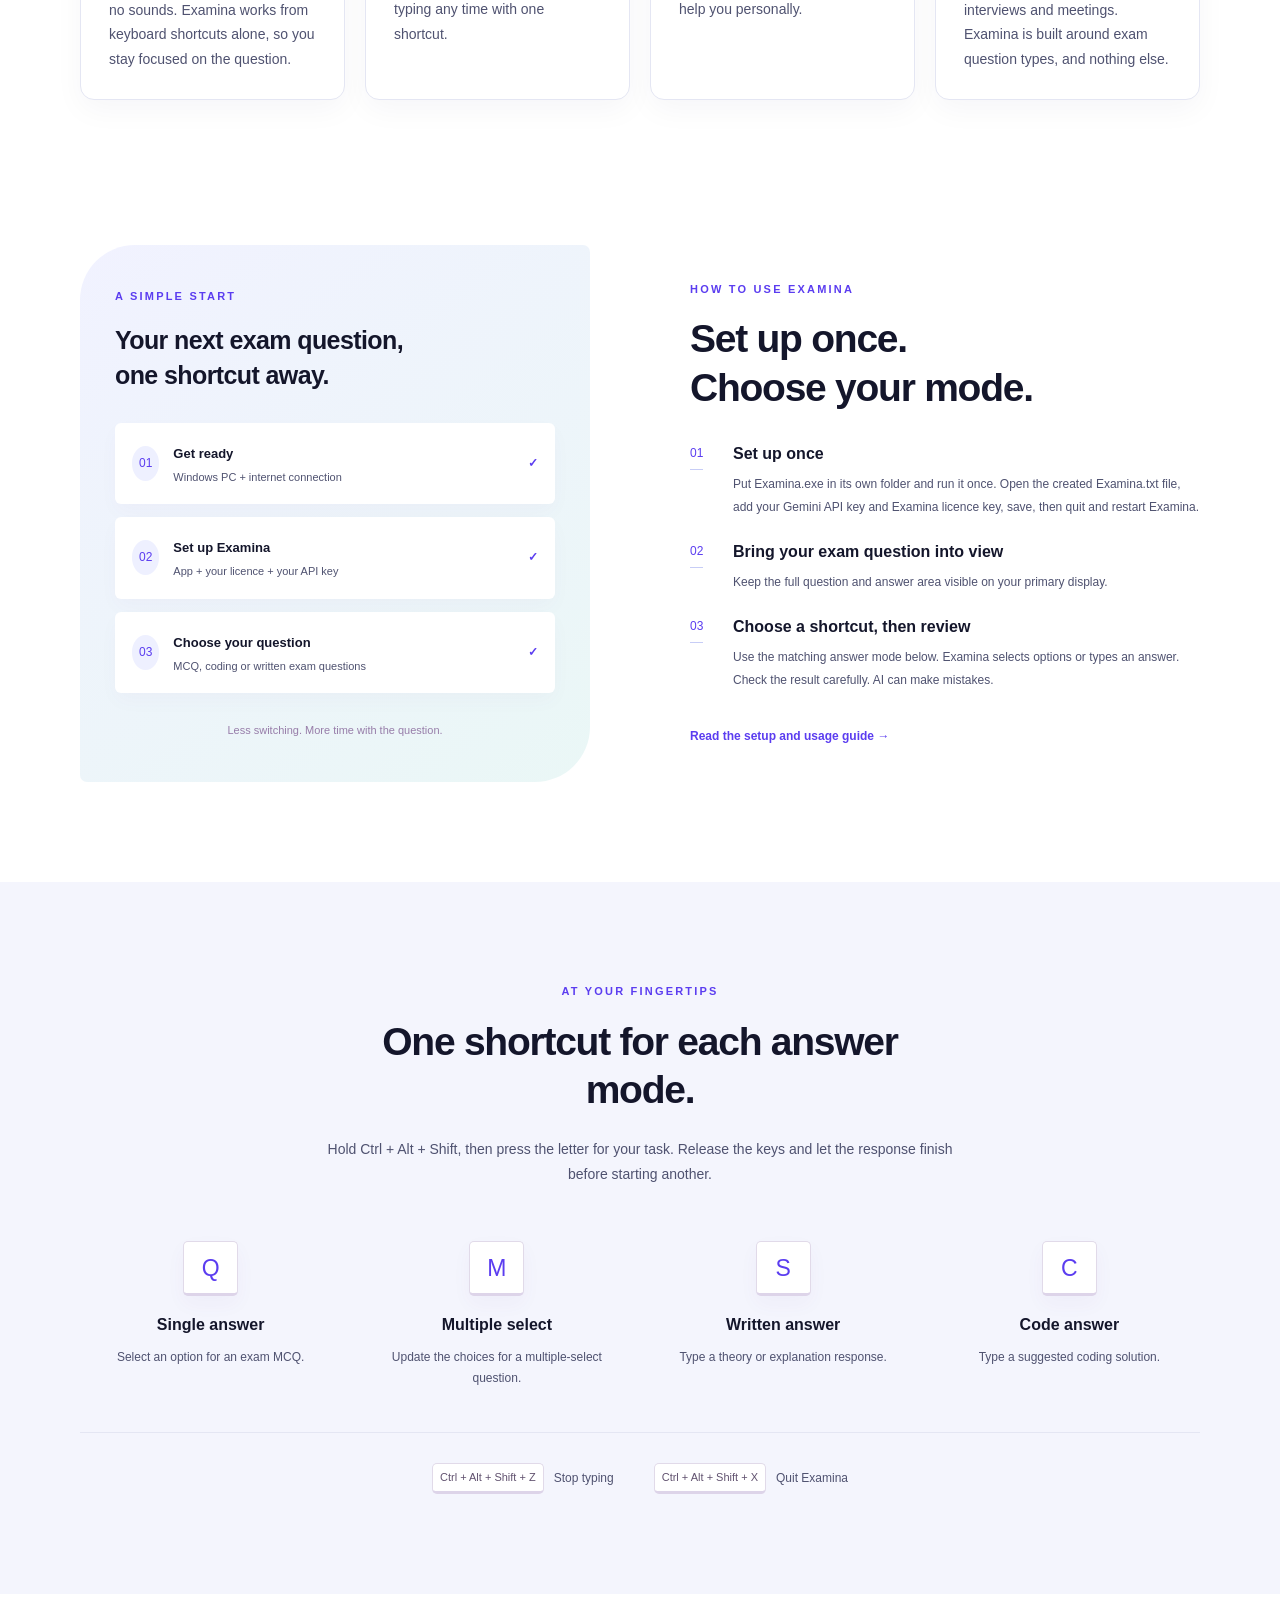
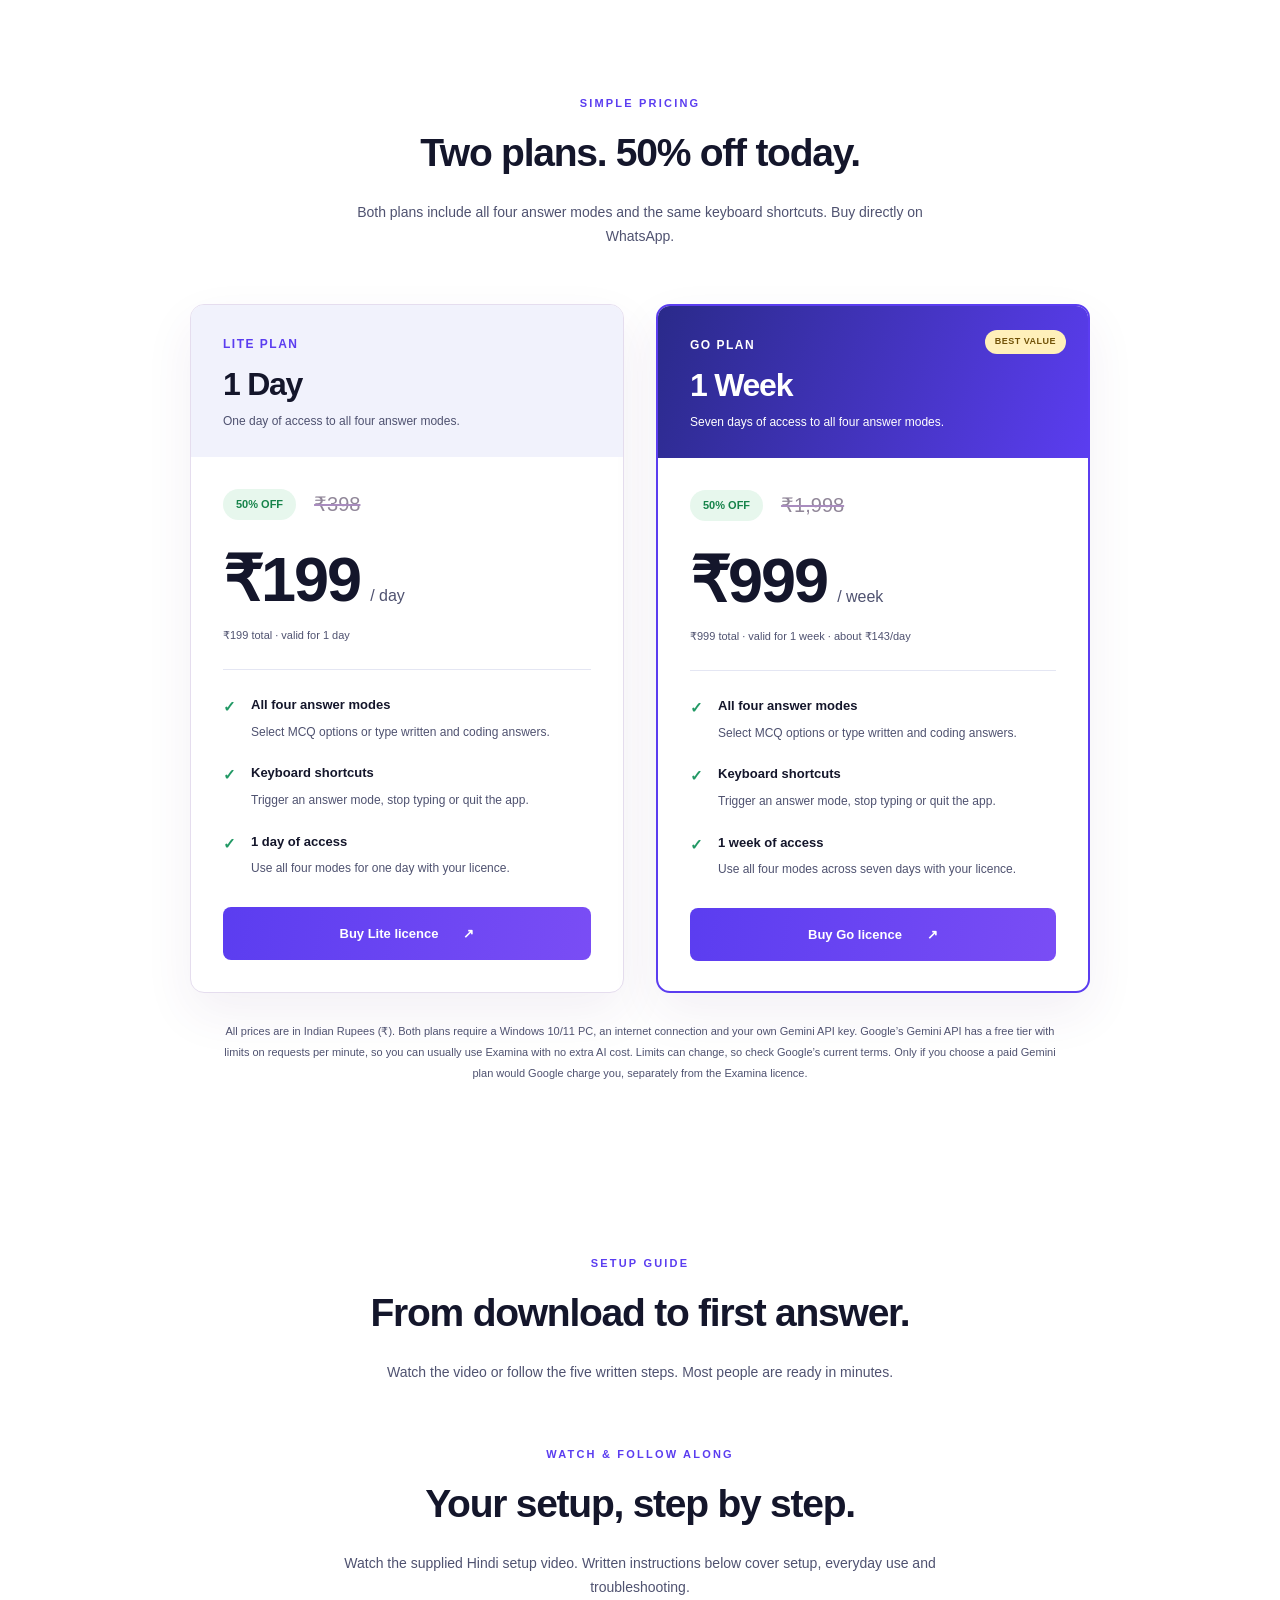
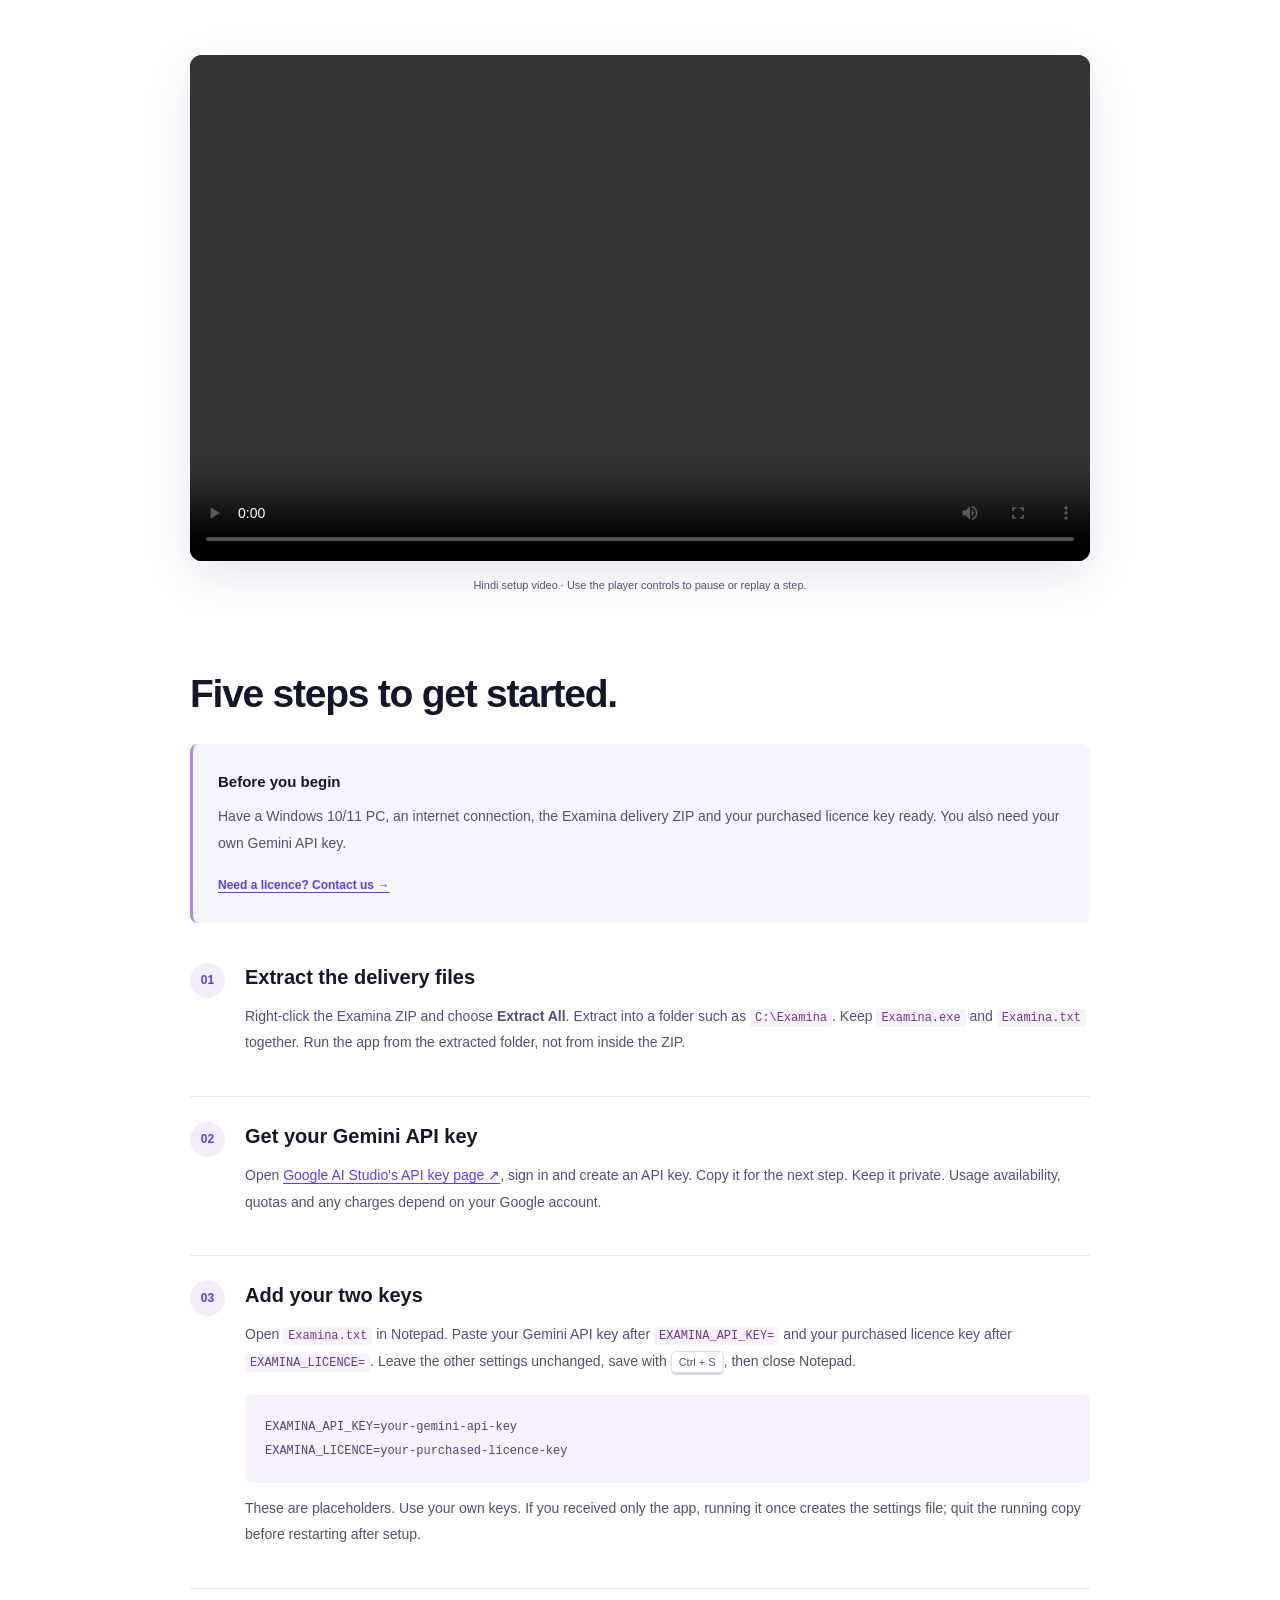
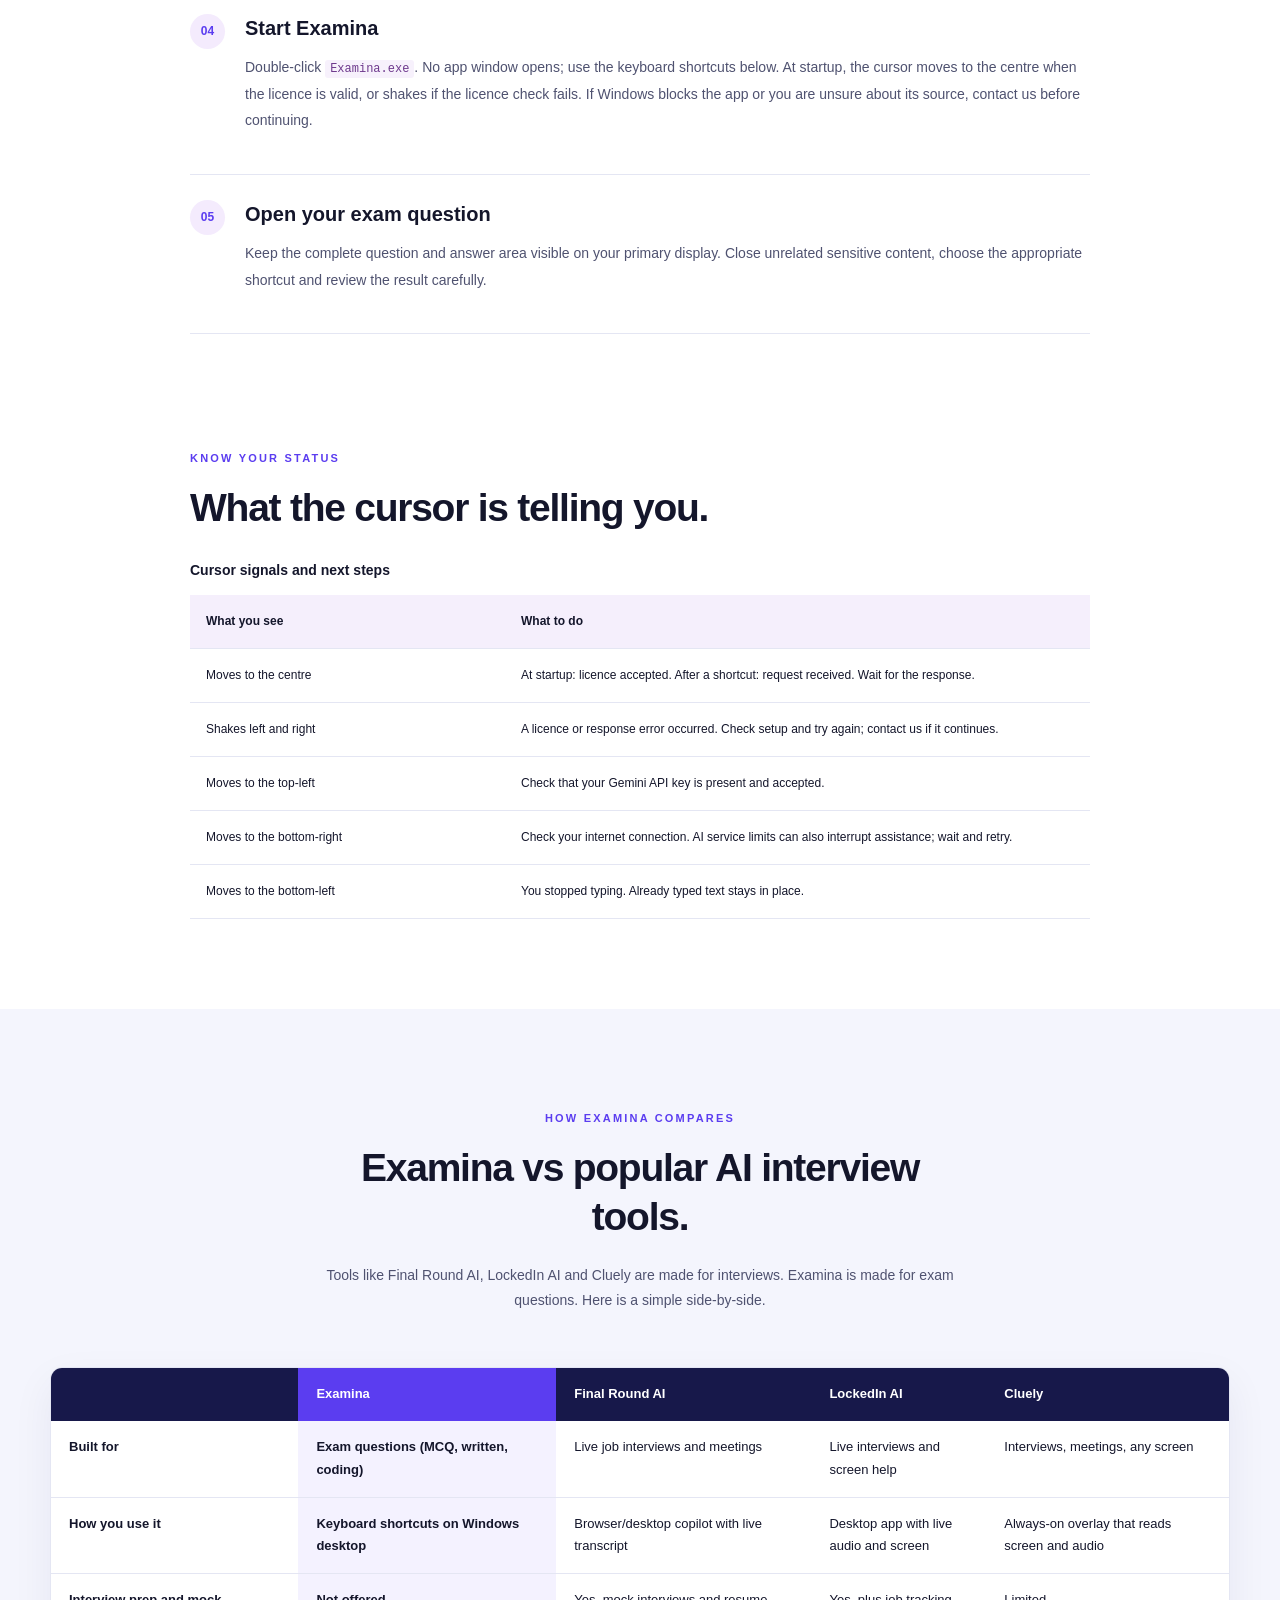
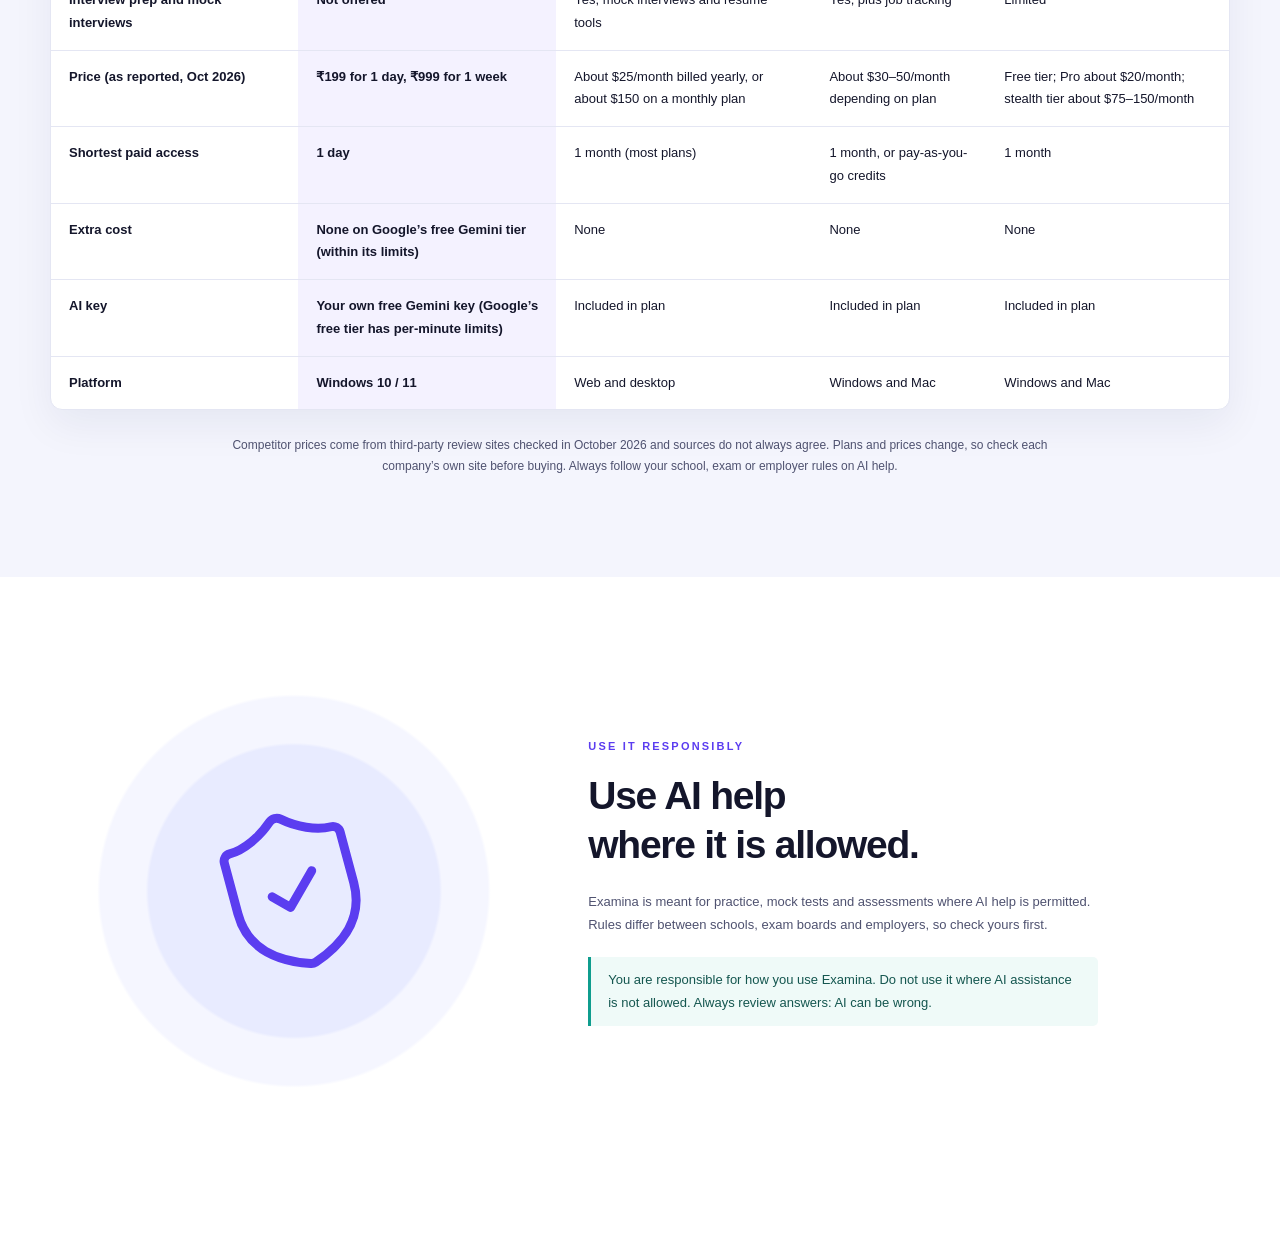
==== commit b0e90d21: "Make the website a single page; old pricing and guide URLs redirect to sections Co-Authored-By: Clau" ====
--- a/guide.html
+++ b/guide.html
@@ -1,22 +1 @@
-<!doctype html>
-<html lang="en">
-<head>
-<meta charset="utf-8"><meta name="viewport" content="width=device-width, initial-scale=1">
-<meta name="description" content="Set up Examina on Windows, watch the Hindi setup video, learn the answer shortcuts and find help with common problems.">
-<meta name="theme-color" content="#17184a"><title>Setup &amp; Usage Guide | Examina</title>
-<link rel="icon" href="assets/examina.ico" type="image/x-icon"><link rel="stylesheet" href="styles.css"><script src="script.js" defer></script>
-</head>
-<body>
-<a class="skip-link" href="#main">Skip to content</a>
-<header><a class="brand" href="index.html#home" aria-label="Examina home"><img class="brand-icon" src="assets/examina.ico" alt="" width="42" height="42">Examina<span class="brand-dot">.</span></a><button class="menu-toggle" aria-label="Open navigation" aria-expanded="false" aria-controls="navigation">Menu <span aria-hidden="true">☰</span></button><nav id="navigation" aria-label="Main navigation"><a href="index.html#home">Home</a><a href="index.html#features">Features</a><a href="index.html#usage">How to use</a><a href="pricing.html">Pricing</a><a href="guide.html" aria-current="page">Guide</a><a href="index.html#faq">FAQs</a><a class="button small" href="https://wa.me/917078710389" target="_blank" rel="noopener noreferrer">Get Examina <span aria-hidden="true">↗</span></a></nav></header>
-<main id="main">
-<section class="guide-hero" id="top"><div class="eyebrow light">A LITTLE GUIDANCE. A SIMPLE START.</div><h1>Ready for your<br>first exam question?</h1><p>Set up Examina, learn your shortcuts and find help along the way.</p><div class="guide-links"><a href="#setup">Setup guide ↓</a><a href="#instructions">Usage instructions ↓</a><a href="#video">Watch the video ↓</a></div></section>
-<section class="section guide-video" id="video"><div class="section-heading"><div class="eyebrow">WATCH &amp; FOLLOW ALONG</div><h2>Your setup, step by step.</h2><p>Watch the supplied Hindi setup video. Written instructions below cover setup, everyday use and troubleshooting.</p></div><video controls playsinline preload="metadata" aria-label="Examina setup guide video in Hindi"><source src="assets/Examina_सेटअप_गाइड.mp4" type="video/mp4">Your browser cannot play this video. <a href="assets/Examina_सेटअप_गाइड.mp4">Open the setup video</a>, or follow the written guide below.</video><p class="video-note">Hindi setup video · Use the player controls to pause or replay a step.</p></section>
-<section class="section guide-content" id="setup"><div class="eyebrow">SETUP GUIDE</div><h2>Five steps to get started.</h2><div class="guide-requirements"><strong>Before you begin</strong><p>Have a Windows 10/11 PC, an internet connection, the Examina delivery ZIP and your purchased licence key ready. You also need your own Gemini API key.</p><a class="inline-link" href="https://wa.me/917078710389" target="_blank" rel="noopener noreferrer">Need a licence? Contact us →</a></div><ol class="guide-steps"><li><h3>Extract the delivery files</h3><p>Right-click the Examina ZIP and choose <strong>Extract All</strong>. Extract into a folder such as <code>C:\Examina</code>. Keep <code>Examina.exe</code> and <code>Examina.txt</code> together. Run the app from the extracted folder, not from inside the ZIP.</p></li><li><h3>Get your Gemini API key</h3><p>Open <a href="https://aistudio.google.com/apikey" target="_blank" rel="noopener noreferrer">Google AI Studio's API key page ↗</a>, sign in and create an API key. Copy it for the next step. Keep it private. Usage availability, quotas and any charges depend on your Google account.</p></li><li><h3>Add your two keys</h3><p>Open <code>Examina.txt</code> in Notepad. Paste your Gemini API key after <code>EXAMINA_API_KEY=</code> and your purchased licence key after <code>EXAMINA_LICENCE=</code>. Leave the other settings unchanged, save with <kbd>Ctrl + S</kbd>, then close Notepad.</p><pre aria-label="Example settings using placeholders">EXAMINA_API_KEY=your-gemini-api-key
-EXAMINA_LICENCE=your-purchased-licence-key</pre><p>These are placeholders. Use your own keys. If you received only the app, running it once creates the settings file; quit the running copy before restarting after setup.</p></li><li><h3>Start Examina</h3><p>Double-click <code>Examina.exe</code>. No app window opens; use the keyboard shortcuts below. At startup, the cursor moves to the centre when the licence is valid, or shakes if the licence check fails. If Windows blocks the app or you are unsure about its source, contact us before continuing.</p></li><li><h3>Open your exam question</h3><p>Keep the complete question and answer area visible on your primary display. Close unrelated sensitive content, choose the appropriate shortcut and review the result carefully.</p></li></ol></section>
-<section class="shortcuts-section" id="instructions"><div class="section guide-content"><div class="eyebrow">USAGE INSTRUCTIONS</div><h2>Your everyday practice routine.</h2><p>Start Examina each time you want to practise. Hold <strong>Ctrl + Alt + Shift</strong>, press the mode's letter, then release the keys. Wait for the response to finish before starting another question.</p><div class="table-scroll"><table class="guide-table"><caption>Keyboard shortcuts</caption><thead><tr><th scope="col">Shortcut</th><th scope="col">Use it for</th></tr></thead><tbody><tr><td><kbd>Ctrl + Alt + Shift + Q</kbd></td><td>Single-answer multiple-choice practice; selects an option.</td></tr><tr><td><kbd>Ctrl + Alt + Shift + M</kbd></td><td>Multiple-select practice; updates the selected choices.</td></tr><tr><td><kbd>Ctrl + Alt + Shift + S</kbd></td><td>Theory and written explanations; types an answer.</td></tr><tr><td><kbd>Ctrl + Alt + Shift + C</kbd></td><td>Coding exercises; types a suggested solution.</td></tr><tr><td><kbd>Ctrl + Alt + Shift + Z</kbd></td><td>Stop an answer while it is being typed.</td></tr><tr><td><kbd>Ctrl + Alt + Shift + X</kbd></td><td>Quit Examina.</td></tr></tbody></table></div><p>Review selected answers, read explanations and test suggested code. AI can make mistakes. Only use AI assistance where it is explicitly permitted.</p><h3>Changing your settings</h3><p>Edit and save the settings file beside the copy of Examina you run. After changing your licence key, quit and restart the app. If a newly added API key is not picked up, restart Examina too.</p><h3>Moving to another computer</h3><p>Quit Examina, then securely copy the whole folder, including both files, to the other Windows PC. Keep the settings file private. The new computer needs internet access, and your licence's device allowance still applies. Contact us if activation fails or you need help moving your licence.</p></div></section>
-<section class="section guide-content" id="cursor-signals"><div class="eyebrow">KNOW YOUR STATUS</div><h2>What the cursor is telling you.</h2><div class="table-scroll"><table class="guide-table"><caption>Cursor signals and next steps</caption><thead><tr><th scope="col">What you see</th><th scope="col">What to do</th></tr></thead><tbody><tr><td>Moves to the centre</td><td>At startup: licence accepted. After a shortcut: request received. Wait for the response.</td></tr><tr><td>Shakes left and right</td><td>A licence or response error occurred. Check setup and try again; contact us if it continues.</td></tr><tr><td>Moves to the top-left</td><td>Check that your Gemini API key is present and accepted.</td></tr><tr><td>Moves to the bottom-right</td><td>Check your internet connection. AI service limits can also interrupt assistance; wait and retry.</td></tr><tr><td>Moves to the bottom-left</td><td>You stopped typing. Already typed text stays in place.</td></tr></tbody></table></div></section>
-<section class="section faq guide-faq" id="help"><div><div class="eyebrow">IF YOU GET STUCK</div><h2>A few checks<br>to get moving.</h2><p><strong>Need help setting up?</strong> If you're unable to set up Examina, message us on WhatsApp for setup support. Our team will contact you personally and help you get it set up.</p><a class="inline-link" href="https://wa.me/917078710389?text=Hi%2C%20I%20need%20help%20setting%20up%20Examina.">Get personal setup help →</a></div><div class="faq-list"><details open><summary>Nothing happens when I use a shortcut.</summary><p>Start Examina and allow time for the licence check. Hold all three modifier keys, then press the mode letter. Keep the complete question on your primary screen. A second request is ignored while one is running.</p></details><details><summary>The cursor shakes at startup.</summary><p>Check your internet connection and the licence key in Examina.txt. Save the file, quit and restart Examina. If it continues, contact us about validity or device allowance. Do not share your API or licence keys in messages.</p></details><details><summary>The answer appears in the wrong place.</summary><p>Stop typing with Ctrl + Alt + Shift + Z. Make sure the question and answer field are fully visible on your primary display before trying again. Review all answers before using them.</p></details><details><summary>My settings changes are ignored.</summary><p>Save Examina.txt and make sure it is beside the Examina.exe you actually started. Quit and restart after a licence change or if a newly added key is not picked up.</p></details><details><summary>I see an API limit or connection problem.</summary><p>Check your internet connection and your API account's usage limits. Wait before retrying. If the issue continues, contact us with a description of what happened, without sharing API keys, licence keys or sensitive screen content.</p></details></div></section>
-<section class="purchase-section"><div class="eyebrow light">WE'RE HERE TO HELP</div><h2>Need a licence or a hand with setup?</h2><p>Unable to set up Examina? Our team will contact you personally and help you get it set up. Message us on WhatsApp for setup support.</p><a class="button white" href="https://wa.me/917078710389" target="_blank" rel="noopener noreferrer">Contact Examina <span aria-hidden="true">↗</span></a></section>
-</main><footer><div class="footer-top"><a class="brand" href="index.html#home"><img class="brand-icon" src="assets/examina.ico" alt="" width="42" height="42">Examina<span class="brand-dot">.</span></a><p>Your AI assistant for exam questions.<br><a href="https://wa.me/917078710389" target="_blank" rel="noopener noreferrer">WhatsApp only: +91 7078710389</a></p><a href="#top">Back to top ↑</a></div><div class="footer-bottom"><span>© <span id="year">2026</span> Examina. All rights reserved.</span><span>AI assistance for MCQs, coding and written exam questions.</span></div></footer>
-</body></html>
+<!doctype html><html lang="en"><head><meta charset="utf-8"><meta name="viewport" content="width=device-width,initial-scale=1"><title>Examina</title><meta http-equiv="refresh" content="0;url=index.html#guide"><link rel="canonical" href="index.html#guide"></head><body><p><a href="index.html#guide">Continue to Examina</a></p></body></html>
